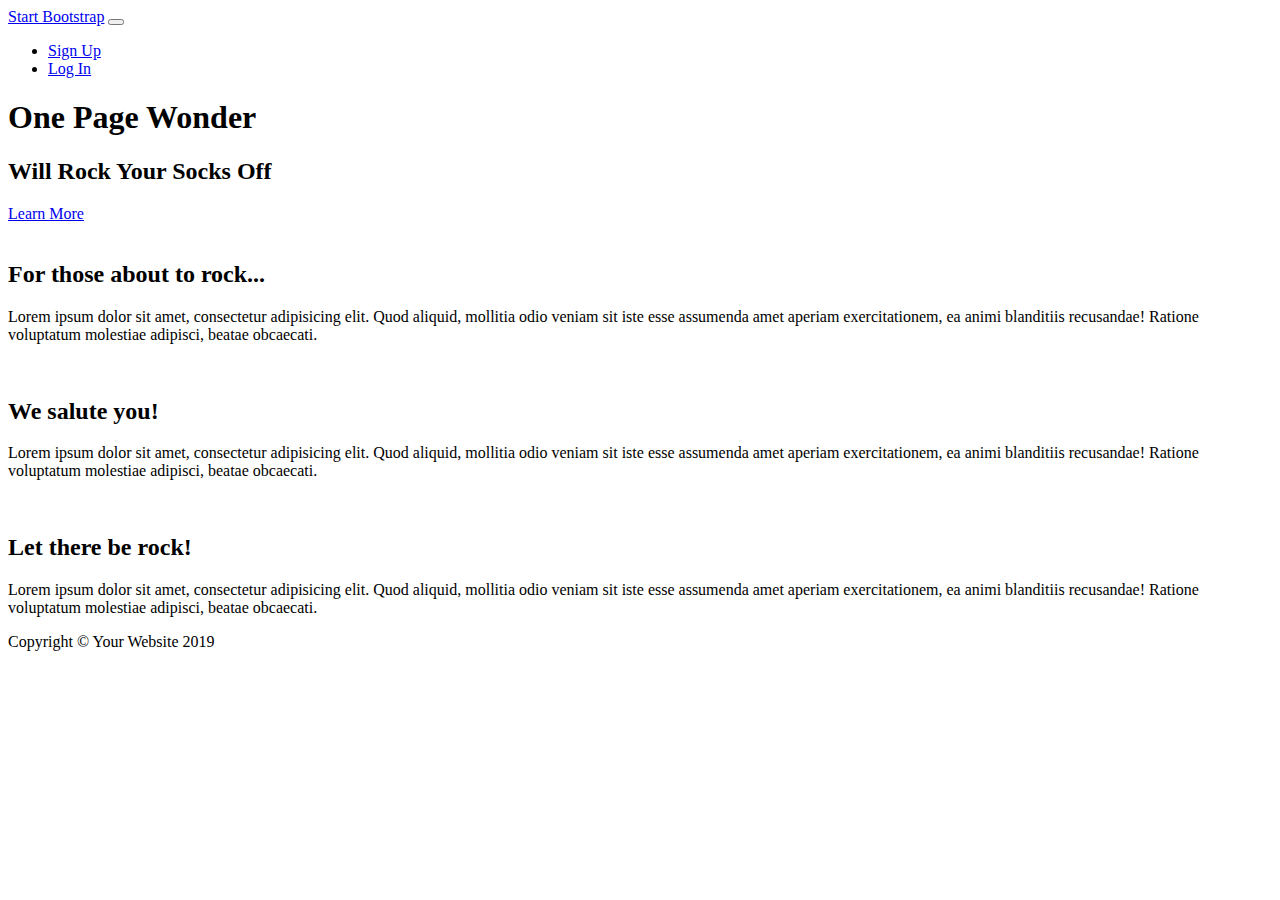
==== index.html @ 519e6f2e "test" ====
<!DOCTYPE html>
<html lang="en">

<head>

  <meta charset="utf-8">
  <meta name="viewport" content="width=device-width, initial-scale=1, shrink-to-fit=no">
  <meta name="description" content="">
  <meta name="author" content="">

  <title>One Page Wonder - Start Bootstrap Template test</title>

  <!-- Bootstrap core CSS -->
  <link href="vendor/bootstrap/css/bootstrap.min.css" rel="stylesheet">

  <!-- Custom fonts for this template -->
  <link href="https://fonts.googleapis.com/css?family=Catamaran:100,200,300,400,500,600,700,800,900" rel="stylesheet">
  <link href="https://fonts.googleapis.com/css?family=Lato:100,100i,300,300i,400,400i,700,700i,900,900i" rel="stylesheet">

  <!-- Custom styles for this template -->
  <link href="css/one-page-wonder.min.css" rel="stylesheet">

</head>

<body>

  <!-- Navigation -->
  <nav class="navbar navbar-expand-lg navbar-dark navbar-custom fixed-top">
    <div class="container">
      <a class="navbar-brand" href="#">Start Bootstrap</a>
      <button class="navbar-toggler" type="button" data-toggle="collapse" data-target="#navbarResponsive" aria-controls="navbarResponsive" aria-expanded="false" aria-label="Toggle navigation">
        <span class="navbar-toggler-icon"></span>
      </button>
      <div class="collapse navbar-collapse" id="navbarResponsive">
        <ul class="navbar-nav ml-auto">
          <li class="nav-item">
            <a class="nav-link" href="#">Sign Up</a>
          </li>
          <li class="nav-item">
            <a class="nav-link" href="#">Log In</a>
          </li>
        </ul>
      </div>
    </div>
  </nav>

  <header class="masthead text-center text-white">
    <div class="masthead-content">
      <div class="container">
        <h1 class="masthead-heading mb-0">One Page Wonder</h1>
        <h2 class="masthead-subheading mb-0">Will Rock Your Socks Off</h2>
        <a href="#" class="btn btn-primary btn-xl rounded-pill mt-5">Learn More</a>
      </div>
    </div>
    <div class="bg-circle-1 bg-circle"></div>
    <div class="bg-circle-2 bg-circle"></div>
    <div class="bg-circle-3 bg-circle"></div>
    <div class="bg-circle-4 bg-circle"></div>
  </header>

  <section>
    <div class="container">
      <div class="row align-items-center">
        <div class="col-lg-6 order-lg-2">
          <div class="p-5">
            <img class="img-fluid rounded-circle" src="img/01.jpg" alt="">
          </div>
        </div>
        <div class="col-lg-6 order-lg-1">
          <div class="p-5">
            <h2 class="display-4">For those about to rock...</h2>
            <p>Lorem ipsum dolor sit amet, consectetur adipisicing elit. Quod aliquid, mollitia odio veniam sit iste esse assumenda amet aperiam exercitationem, ea animi blanditiis recusandae! Ratione voluptatum molestiae adipisci, beatae obcaecati.</p>
          </div>
        </div>
      </div>
    </div>
  </section>

  <section>
    <div class="container">
      <div class="row align-items-center">
        <div class="col-lg-6">
          <div class="p-5">
            <img class="img-fluid rounded-circle" src="img/02.jpg" alt="">
          </div>
        </div>
        <div class="col-lg-6">
          <div class="p-5">
            <h2 class="display-4">We salute you!</h2>
            <p>Lorem ipsum dolor sit amet, consectetur adipisicing elit. Quod aliquid, mollitia odio veniam sit iste esse assumenda amet aperiam exercitationem, ea animi blanditiis recusandae! Ratione voluptatum molestiae adipisci, beatae obcaecati.</p>
          </div>
        </div>
      </div>
    </div>
  </section>

  <section>
    <div class="container">
      <div class="row align-items-center">
        <div class="col-lg-6 order-lg-2">
          <div class="p-5">
            <img class="img-fluid rounded-circle" src="img/03.jpg" alt="">
          </div>
        </div>
        <div class="col-lg-6 order-lg-1">
          <div class="p-5">
            <h2 class="display-4">Let there be rock!</h2>
            <p>Lorem ipsum dolor sit amet, consectetur adipisicing elit. Quod aliquid, mollitia odio veniam sit iste esse assumenda amet aperiam exercitationem, ea animi blanditiis recusandae! Ratione voluptatum molestiae adipisci, beatae obcaecati.</p>
          </div>
        </div>
      </div>
    </div>
  </section>

  <!-- Footer -->
  <footer class="py-5 bg-black">
    <div class="container">
      <p class="m-0 text-center text-white small">Copyright &copy; Your Website 2019</p>
    </div>
    <!-- /.container -->
  </footer>

  <!-- Bootstrap core JavaScript -->
  <script src="vendor/jquery/jquery.min.js"></script>
  <script src="vendor/bootstrap/js/bootstrap.bundle.min.js"></script>

</body>

</html>
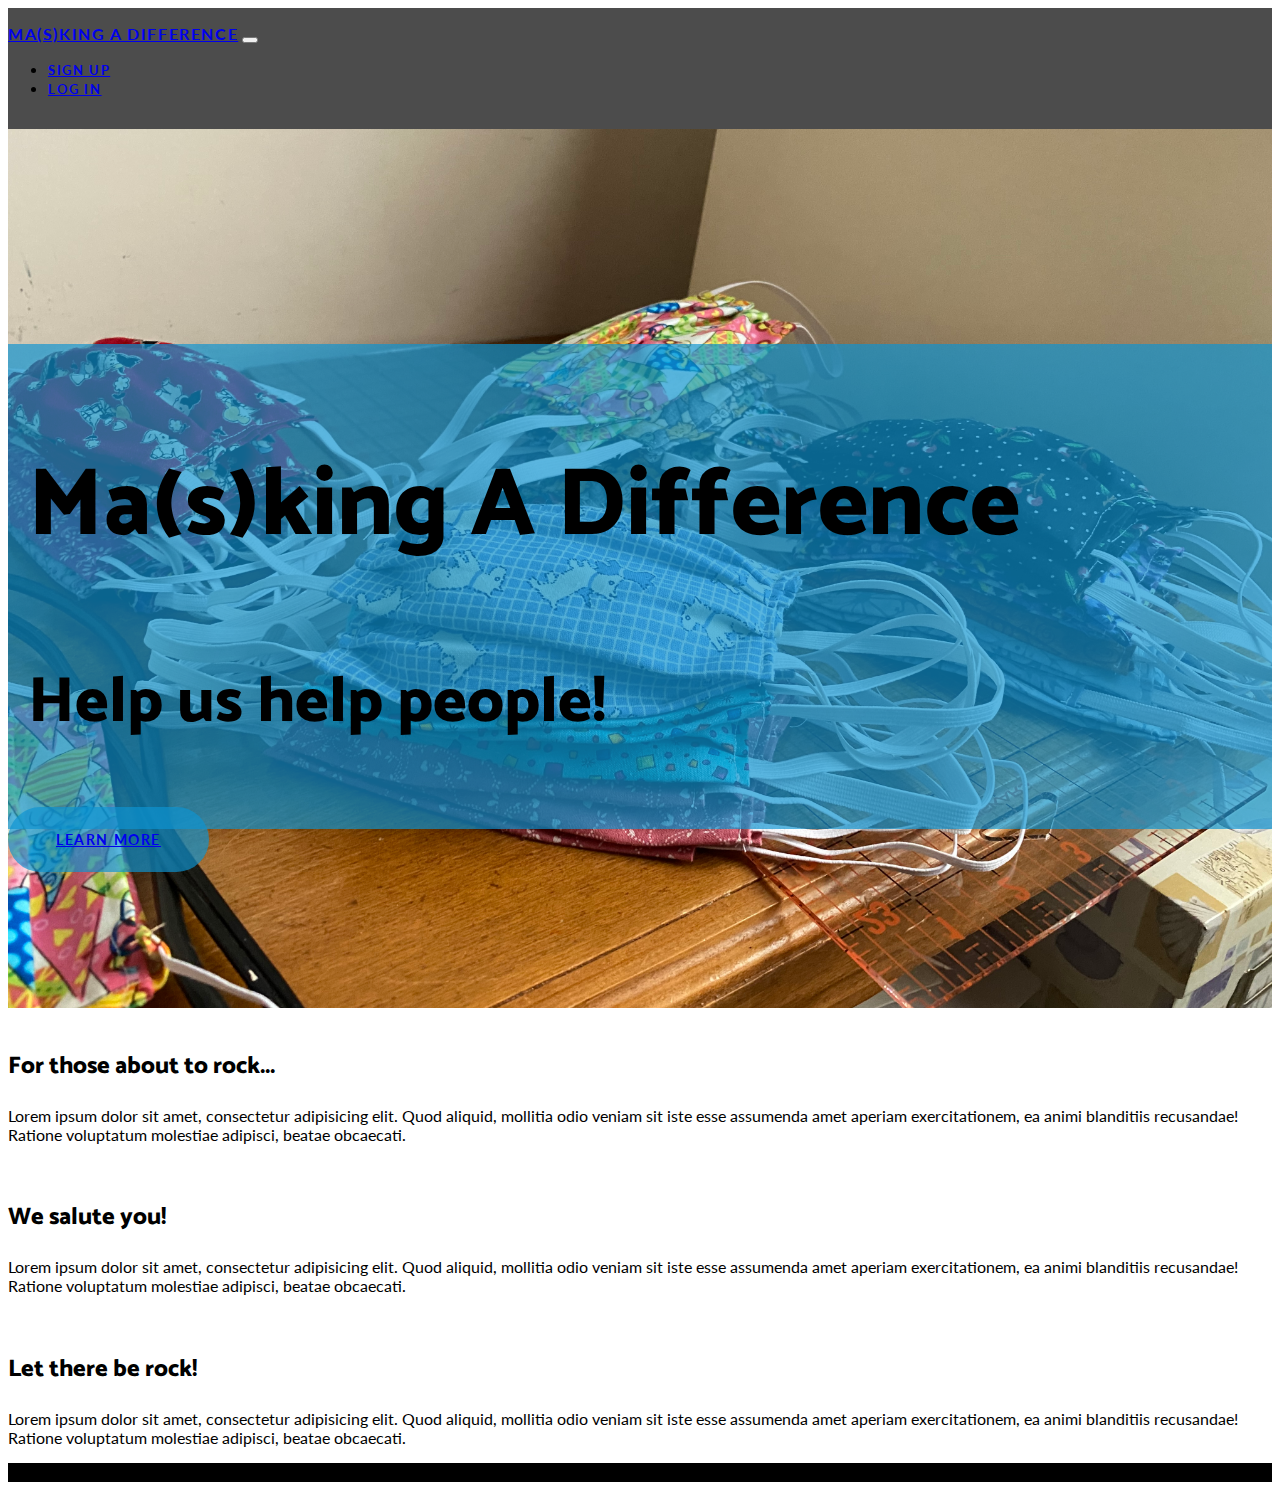
==== commit 4a7ca81b: "edit index" ====
--- a/index.html
+++ b/index.html
@@ -8,7 +8,7 @@
   <meta name="description" content="">
   <meta name="author" content="">
 
-  <title>One Page Wonder - Start Bootstrap Template test</title>
+  <title>Ma(s)king A Difference Home Page</title>
 
   <!-- Bootstrap core CSS -->
   <link href="vendor/bootstrap/css/bootstrap.min.css" rel="stylesheet">
@@ -18,7 +18,7 @@
   <link href="https://fonts.googleapis.com/css?family=Lato:100,100i,300,300i,400,400i,700,700i,900,900i" rel="stylesheet">
 
   <!-- Custom styles for this template -->
-  <link href="css/one-page-wonder.min.css" rel="stylesheet">
+  <link href="css/one-page-wonder.css" rel="stylesheet">
 
 </head>
 
@@ -27,7 +27,7 @@
   <!-- Navigation -->
   <nav class="navbar navbar-expand-lg navbar-dark navbar-custom fixed-top">
     <div class="container">
-      <a class="navbar-brand" href="#">Start Bootstrap</a>
+      <a class="navbar-brand" href="#">Ma(s)king A Difference</a>
       <button class="navbar-toggler" type="button" data-toggle="collapse" data-target="#navbarResponsive" aria-controls="navbarResponsive" aria-expanded="false" aria-label="Toggle navigation">
         <span class="navbar-toggler-icon"></span>
       </button>
@@ -47,15 +47,14 @@
   <header class="masthead text-center text-white">
     <div class="masthead-content">
       <div class="container">
-        <h1 class="masthead-heading mb-0">One Page Wonder</h1>
-        <h2 class="masthead-subheading mb-0">Will Rock Your Socks Off</h2>
+        <div class="info-box">
+          <h1 class="masthead-heading mb-0">Ma(s)king A Difference</h1>
+          <h2 class="masthead-subheading mb-0">Help us help people!</h2>
+        </div>
         <a href="#" class="btn btn-primary btn-xl rounded-pill mt-5">Learn More</a>
       </div>
     </div>
-    <div class="bg-circle-1 bg-circle"></div>
-    <div class="bg-circle-2 bg-circle"></div>
-    <div class="bg-circle-3 bg-circle"></div>
-    <div class="bg-circle-4 bg-circle"></div>
+  
   </header>
 
   <section>
--- a/css/one-page-wonder.css
+++ b/css/one-page-wonder.css
@@ -0,0 +1,168 @@
+/*!
+ * Start Bootstrap - One Page Wonder v5.0.7 (https://startbootstrap.com/template-overviews/one-page-wonder)
+ * Copyright 2013-2019 Start Bootstrap
+ * Licensed under MIT (https://github.com/BlackrockDigital/startbootstrap-one-page-wonder/blob/master/LICENSE)
+ */
+
+body {
+  font-family: 'Lato';
+}
+
+h1,
+h2,
+h3,
+h4,
+h5,
+h6 {
+  font-family: 'Catamaran';
+  font-weight: 800 !important;
+}
+
+.btn-xl {
+  text-transform: uppercase;
+  padding: 1.5rem 3rem;
+  font-size: 0.9rem;
+  font-weight: 700;
+  letter-spacing: 0.1rem;
+}
+
+.bg-black {
+  background-color: #000 !important;
+}
+
+.rounded-pill {
+  border-radius: 5rem;
+}
+
+.navbar-custom {
+  padding-top: 1rem;
+  padding-bottom: 1rem;
+  background-color: rgba(0, 0, 0, 0.7);
+}
+
+.navbar-custom .navbar-brand {
+  text-transform: uppercase;
+  font-size: 1rem;
+  letter-spacing: 0.1rem;
+  font-weight: 700;
+}
+
+.navbar-custom .navbar-nav .nav-item .nav-link {
+  text-transform: uppercase;
+  font-size: 0.8rem;
+  font-weight: 700;
+  letter-spacing: 0.1rem;
+}
+
+header.masthead {
+  position: relative;
+  overflow: hidden;
+  padding-top: calc(7rem + 72px);
+  padding-bottom: 7rem;
+  background-image: url(../img/masks_stacked.jpeg);
+  background-repeat: no-repeat;
+  background-position: center center;
+  background-attachment: scroll;
+  background-size: cover;
+  
+}
+
+header.masthead .masthead-content {
+  z-index: 1;
+  position: relative;
+}
+
+header.masthead .masthead-content .masthead-heading {
+  font-size: 4rem;
+}
+
+header.masthead .masthead-content .masthead-subheading {
+  font-size: 2rem;
+}
+
+header.masthead .bg-circle {
+  z-index: 0;
+  position: absolute;
+  border-radius: 100%;
+  background: linear-gradient(0deg, #000000 0%, #ff6a00 100%);
+}
+
+header.masthead .bg-circle-1 {
+  height: 90rem;
+  width: 90rem;
+  bottom: -55rem;
+  left: -55rem;
+}
+
+header.masthead .bg-circle-2 {
+  height: 50rem;
+  width: 50rem;
+  top: -25rem;
+  right: -25rem;
+}
+
+header.masthead .bg-circle-3 {
+  height: 20rem;
+  width: 20rem;
+  bottom: -10rem;
+  right: 5%;
+}
+
+header.masthead .bg-circle-4 {
+  height: 30rem;
+  width: 30rem;
+  top: -5rem;
+  right: 35%;
+}
+
+@media (min-width: 992px) {
+  header.masthead {
+    padding-top: calc(10rem + 55px);
+    padding-bottom: 10rem;
+  }
+  header.masthead .masthead-content .masthead-heading {
+    font-size: 6rem;
+  }
+  header.masthead .masthead-content .masthead-subheading {
+    font-size: 4rem;
+  }
+}
+
+.bg-primary {
+  background-color: #ee0979 !important;
+}
+
+.btn-primary {
+  background-color: #0e93d1ad;
+  border-color: #002897;
+}
+
+.btn-primary:active, .btn-primary:focus, .btn-primary:hover {
+  background-color: #002897 !important;
+  border-color: #002897 !important;
+}
+
+.btn-primary:focus {
+  box-shadow: 0 0 0 0.2rem rgba(238, 9, 121, 0.5);
+}
+
+.btn-secondary {
+  background-color: #ff6a00;
+  border-color: #ff6a00;
+}
+
+.btn-secondary:active, .btn-secondary:focus, .btn-secondary:hover {
+  background-color: #cc5500 !important;
+  border-color: #cc5500 !important;
+}
+
+.btn-secondary:focus {
+  box-shadow: 0 0 0 0.2rem rgba(255, 106, 0, 0.5);
+}
+
+.info-box {
+  background-color: #0e93d1ad;
+
+  padding: 20px 20px 20px 20px;
+
+}
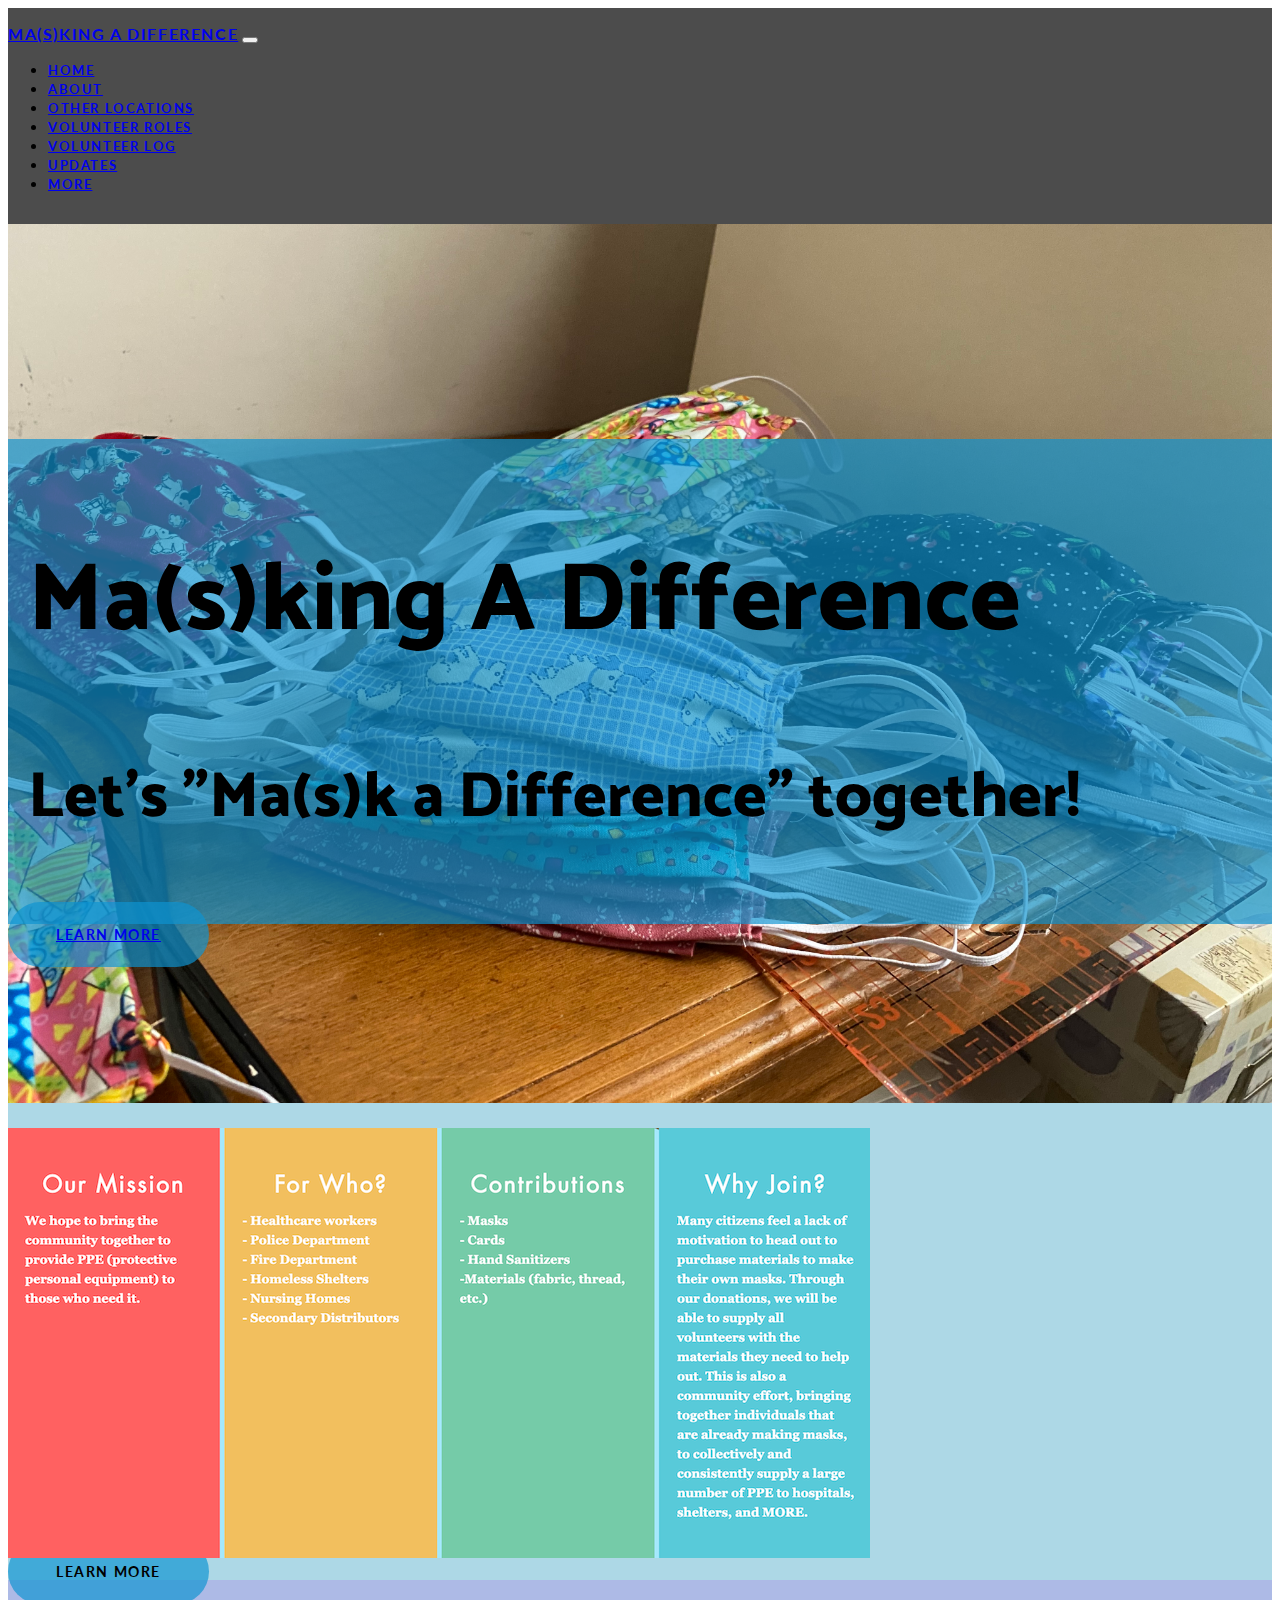
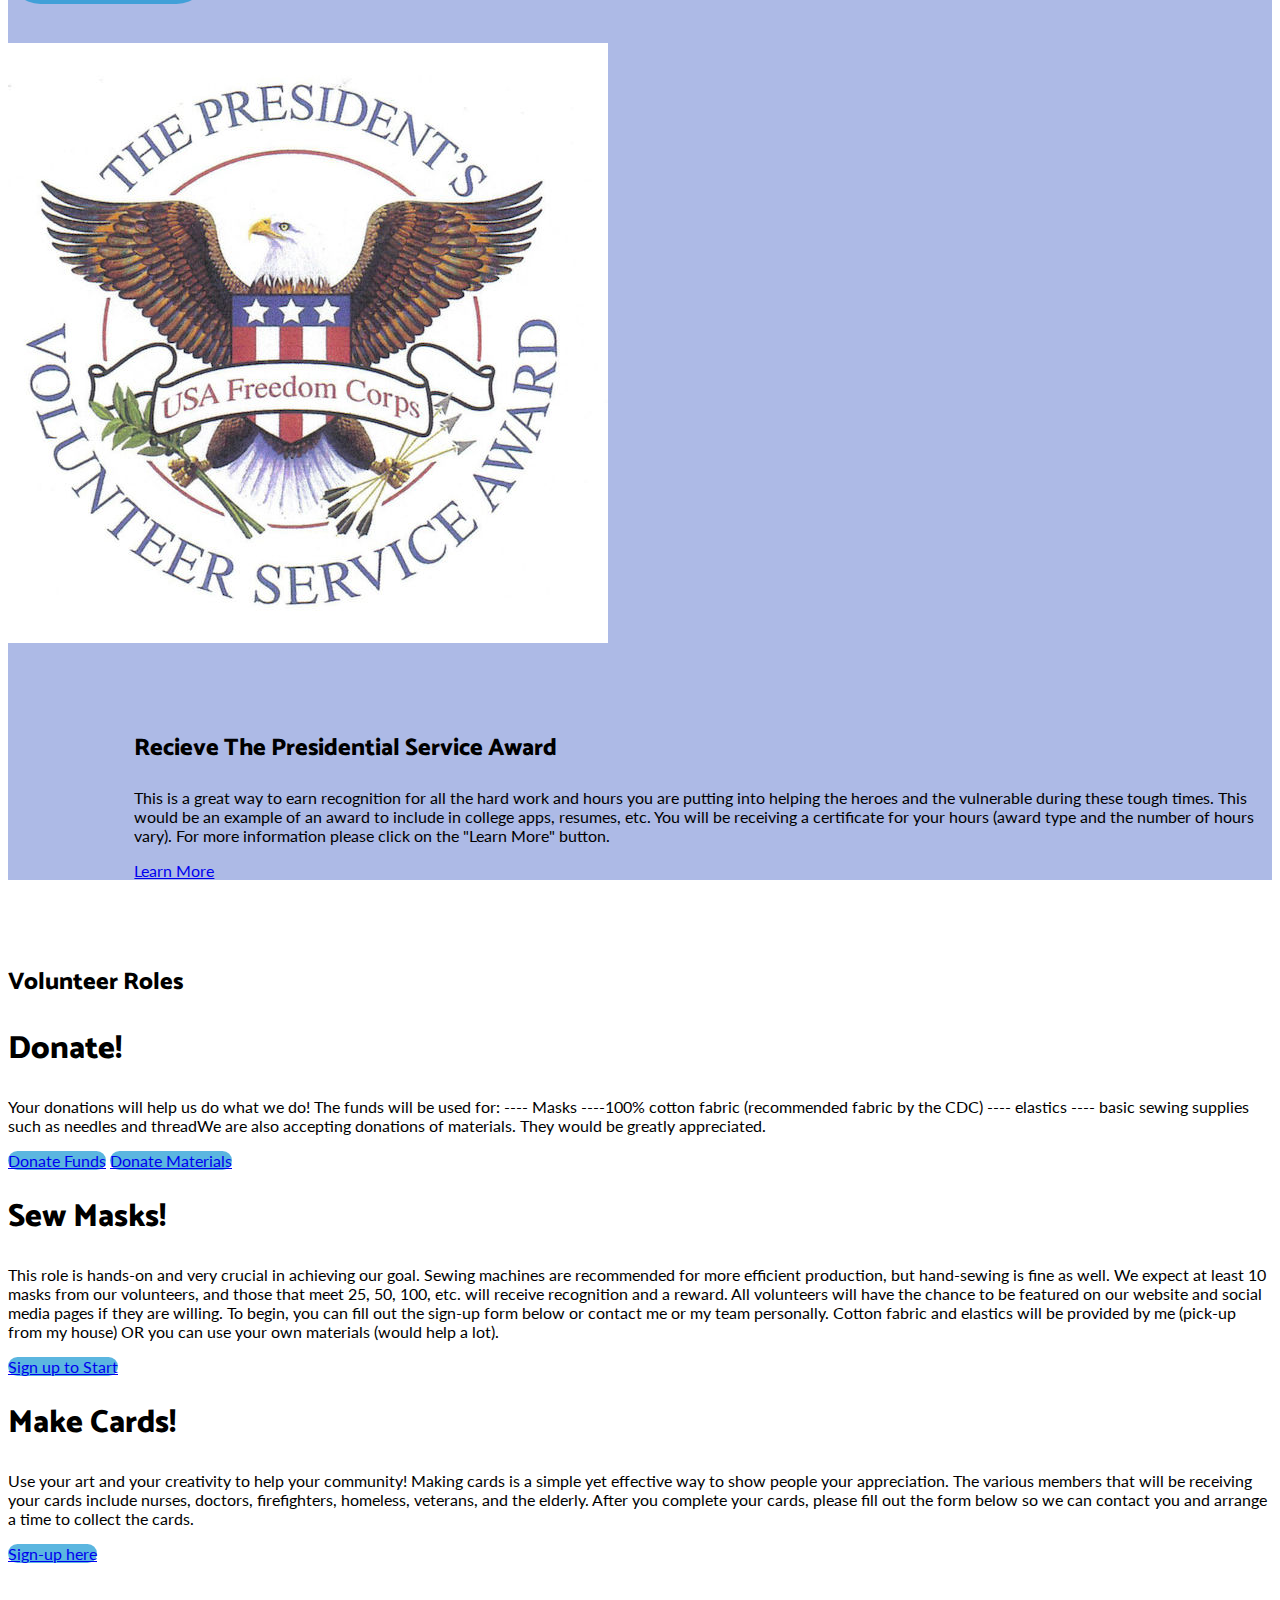
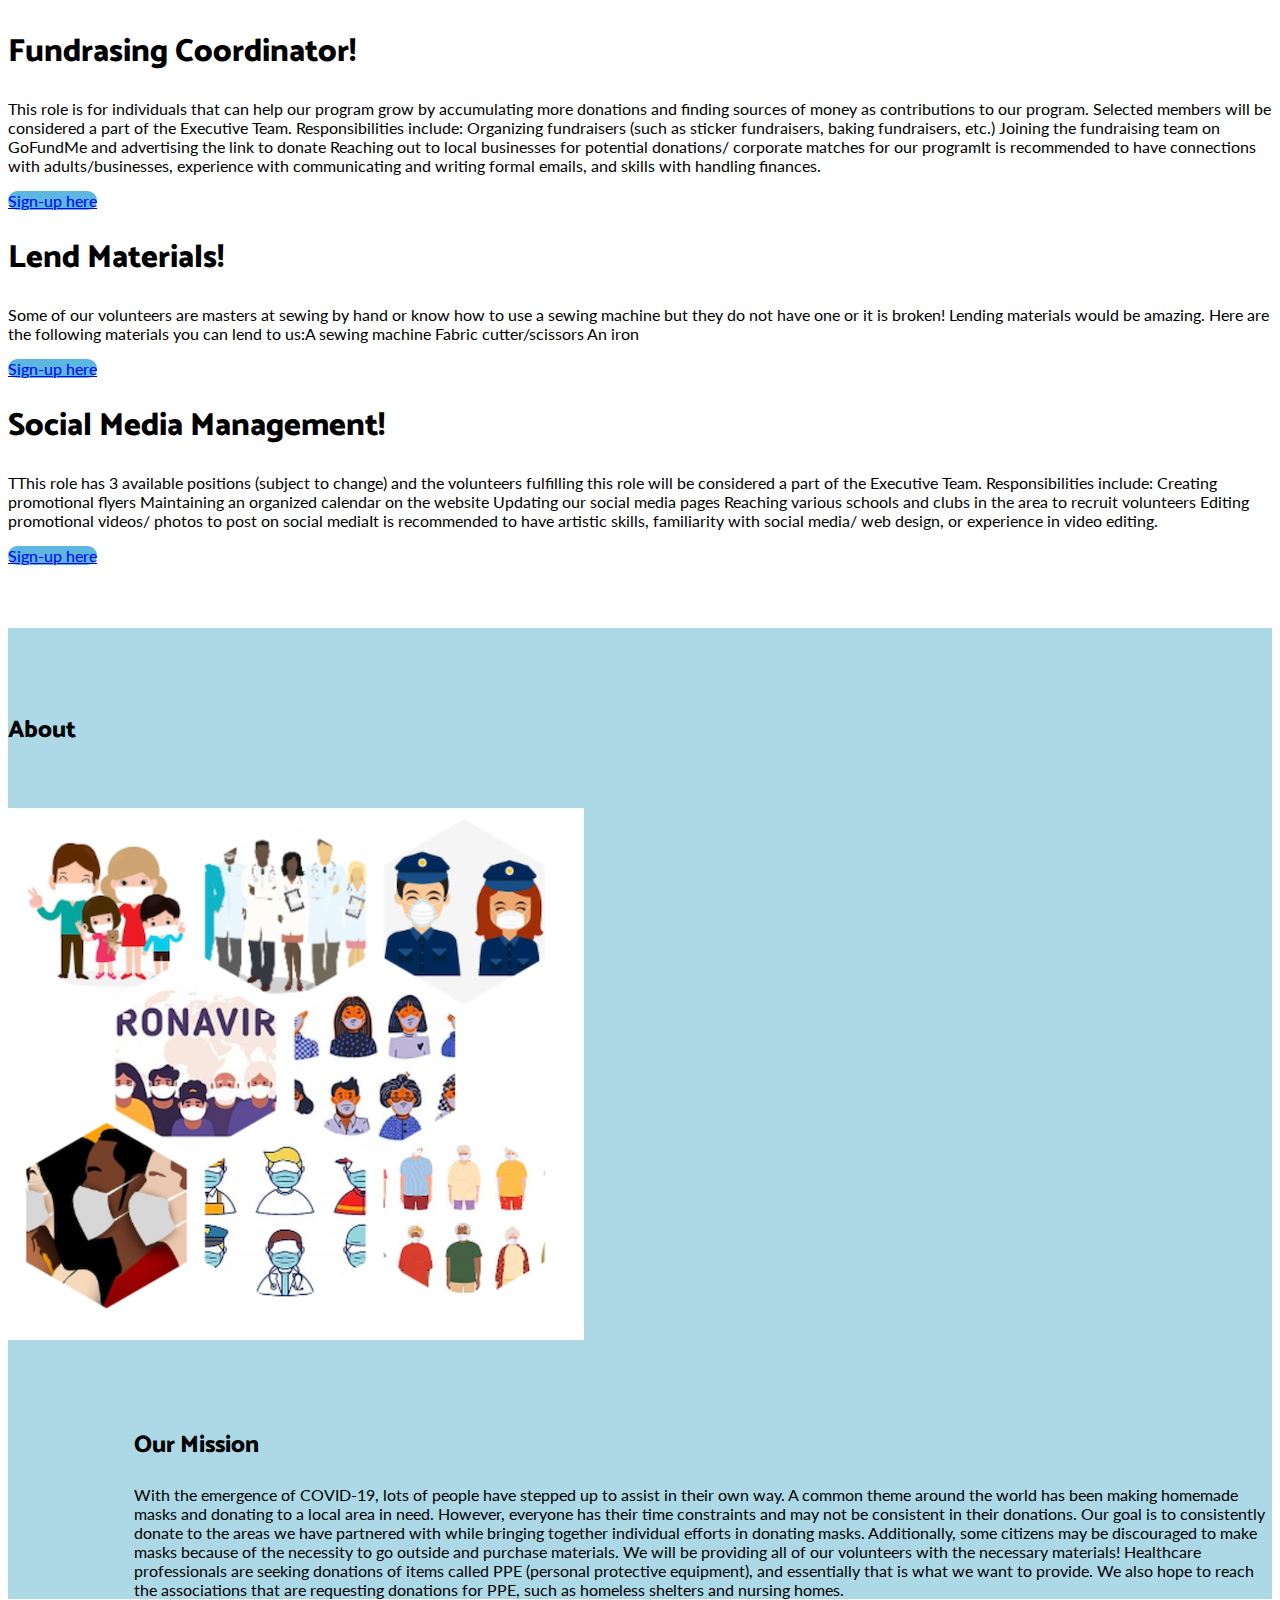
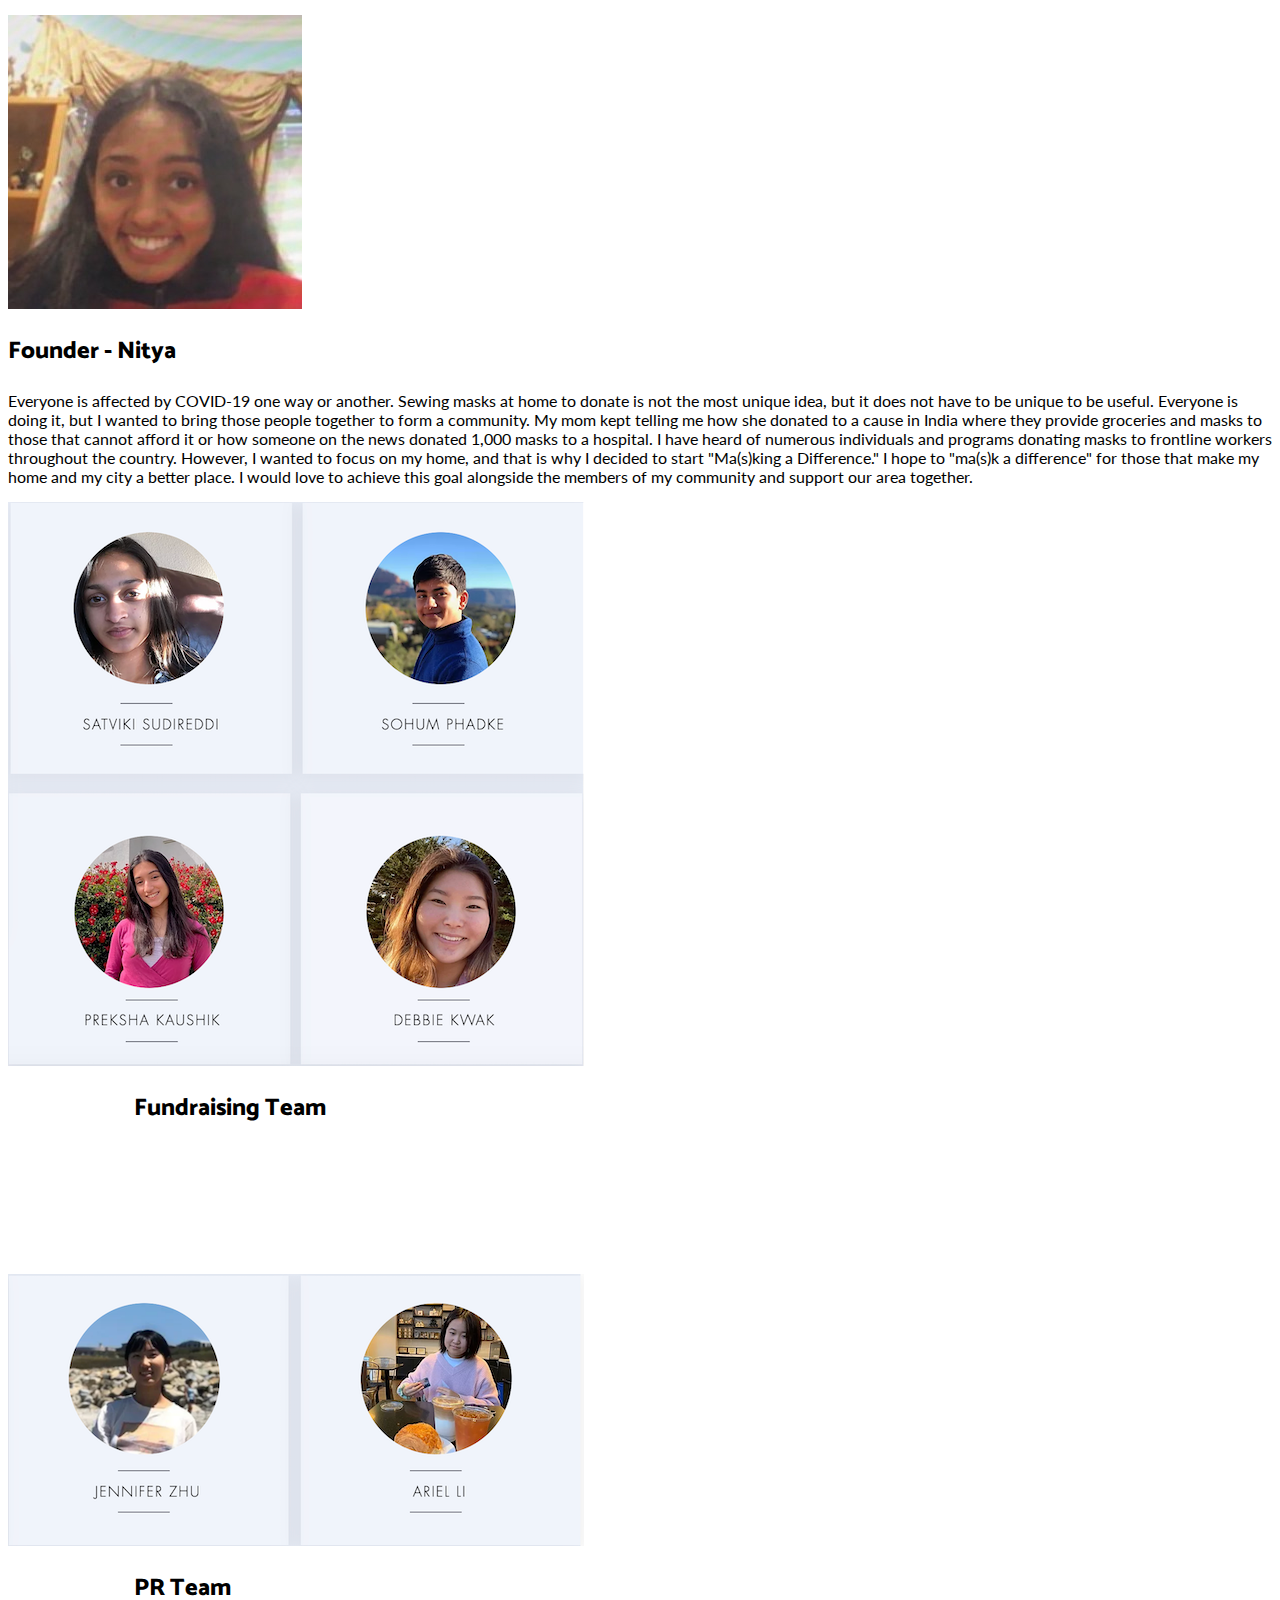
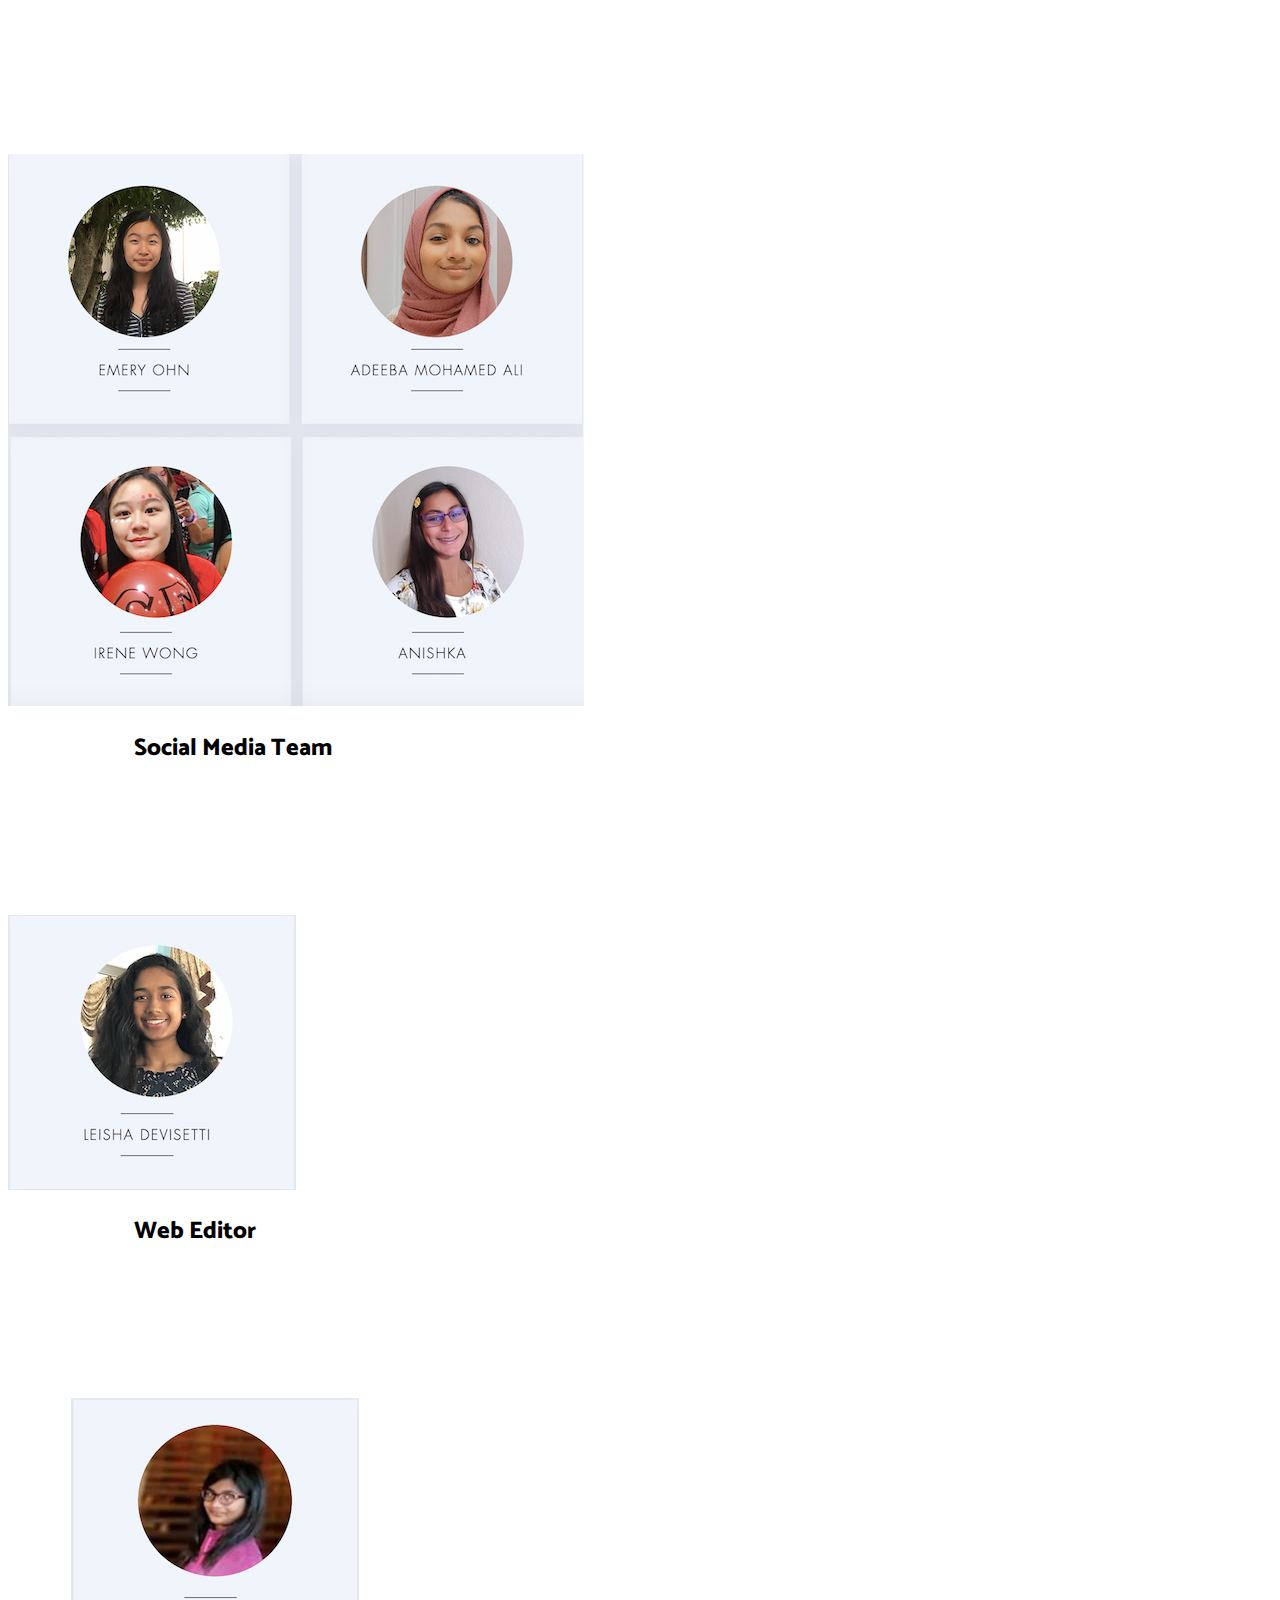
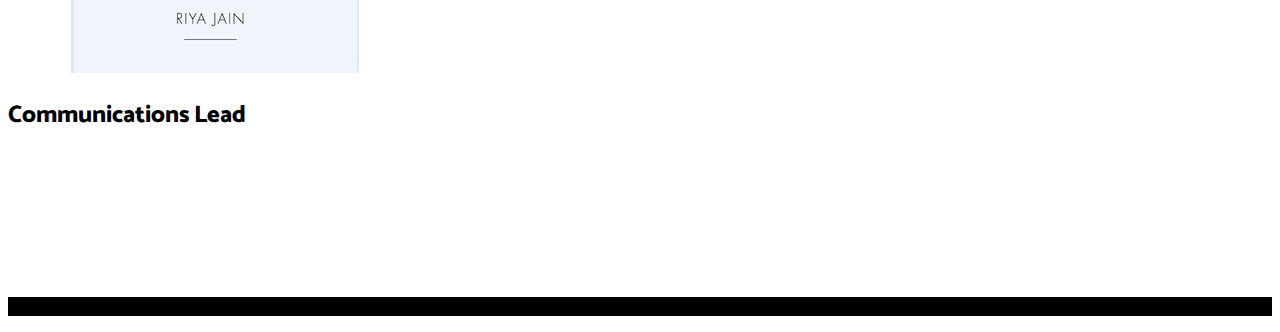
==== commit 63a8b81e: "add main page" ====
--- a/index.html
+++ b/index.html
@@ -34,10 +34,25 @@
       <div class="collapse navbar-collapse" id="navbarResponsive">
         <ul class="navbar-nav ml-auto">
           <li class="nav-item">
-            <a class="nav-link" href="#">Sign Up</a>
-          </li>
-          <li class="nav-item">
-            <a class="nav-link" href="#">Log In</a>
+            <a class="nav-link" href="#">Home</a>
+          </li>
+          <li class="nav-item">
+            <a class="nav-link" href="#about">About</a>
+          </li>
+          <li class="nav-item">
+            <a class="nav-link" href="https://maskingadifference.wixsite.com/home/locations">Other Locations</a>
+          </li>
+          <li class="nav-item">
+            <a class="nav-link" href="#volunteerroles">Volunteer Roles</a>
+          </li>
+          <li class="nav-item">
+            <a class="nav-link" href="https://maskingadifference.wixsite.com/home/volunteer-log">Volunteer Log</a>
+          </li>
+          <li class="nav-item">
+            <a class="nav-link" href="https://www.instagram.com/maskingadifference/">Updates</a>
+          </li>
+          <li class="nav-item">
+            <a class="nav-link" href="#team-info">More</a>
           </li>
         </ul>
       </div>
@@ -47,47 +62,206 @@
   <header class="masthead text-center text-white">
     <div class="masthead-content">
       <div class="container">
-        <div class="info-box">
+        <div class="info-box mission-panel">
           <h1 class="masthead-heading mb-0">Ma(s)king A Difference</h1>
-          <h2 class="masthead-subheading mb-0">Help us help people!</h2>
-        </div>
-        <a href="#" class="btn btn-primary btn-xl rounded-pill mt-5">Learn More</a>
+          <h2 class="masthead-subheading mb-0">Let's "Ma(s)k a Difference" together!</h2>
+        </div>
+        <a href="#infopanel" class="btn btn-primary btn-xl rounded-pill mt-5">Learn More</a>
       </div>
     </div>
   
   </header>
 
-  <section>
+  <section id="infopanel" class="masthead text-center text-white" style="background-color: lightblue;">
+    <div class="masthead-content">
+      <div class="container" style="background-color: lightblue;">
+        <div class="mission-panel" style="padding-top: 25px;">
+          <img src="img/missionpanel.png" alt="">
+        </div>
+          
+        <a class="btn btn-primary btn-xl rounded-pill mt-5" style="margin-bottom: 40px;" onClick="document.getElementById('team-info').scrollIntoView();">Learn More</a>
+        
+      </div>
+    </div>
+    
+  </section>
+
+  <section id="presidentialaward" class="masthead text-white" style="background-color: rgb(173, 186, 230);">
+    <div class="container">
+      <div class="row align-items-center">
+        <div style="padding-top: 5%; padding-bottom: 5%;" class="col-lg-6 mission-panel">
+            <img src="img/president-award-logo.jpg" alt="">
+        </div>
+        <div style="padding-left: 10%; " class="col-lg-6 ">
+            <h2 class="display-4">Recieve The Presidential Service Award</h2>
+            <p>This is a great way to earn recognition for all the hard work and hours you are putting into helping the heroes and the vulnerable during these tough times. This would be an example of an award to include in college apps, resumes, etc. You will be receiving a certificate for your hours (award type and the number of hours vary). For more information please click on the "Learn More" button.</p>
+            <a class="btn btn-secondary  rounded-pill mt-5" style="margin-bottom: 40px;" href="https://presidentialserviceawards.org/eligibility">Learn More</a>
+        </div>
+      </div>
+    </div>
+    </div>
+    
+  </section>
+
+  <section id="volunteerroles" class="masthead text-center text-black" style="background-color: rgb(255, 255, 255);">
+    <div class="masthead-content">
+      <div class="container" style="background-color: rgb(255, 255, 255);">
+        <div style="padding-top: 5%;">
+          <h2 class="display-4">Volunteer Roles</h2>
+        </div>
+        <div class="row">
+          <div class="col-sm">
+            <h1>Donate!</h1>
+            <p>Your donations will help us do what we do! The funds will be used for:
+
+              ---- Masks
+                 ----100% cotton fabric (recommended fabric by the CDC)
+              ---- elastics
+              ---- basic sewing supplies such as needles and thread
+              
+              ​
+              
+              We are also accepting donations of materials. They would be greatly appreciated. </p>
+              <a class="btn btn-primary  rounded-pill mt-5" href="https://www.gofundme.com/f/masking-a-difference?utm_source=customer&utm_medium=copy_link&utm_campaign=p_cf+share-flow-1">Donate Funds</a>
+              <a class="btn btn-primary rounded-pill mt-5" href="https://docs.google.com/forms/d/e/1FAIpQLScvfFyOkifbPec1il901Yv9BlBfsRqfeyD6DmAuFjY9nMDVKQ/viewform">Donate Materials</a>
+          </div>
+          <div class="col-sm">
+            <h1>Sew Masks!</h1>
+            <p>This role is hands-on and very crucial in achieving our goal. Sewing machines are recommended for more efficient production, but hand-sewing is fine as well. We expect at least 10 masks from our volunteers, and those that meet 25, 50, 100, etc. will receive recognition and a reward. All volunteers will have the chance to be featured on our website and social media pages if they are willing. To begin, you can fill out the sign-up form below or contact me or my team personally. Cotton fabric and elastics will be provided by me (pick-up from my house) OR you can use your own materials (would help a lot). </p>
+            <a class="btn btn-primary rounded-pill mt-5" href="https://docs.google.com/forms/d/e/1FAIpQLScvfFyOkifbPec1il901Yv9BlBfsRqfeyD6DmAuFjY9nMDVKQ/viewform">Sign up to Start</a>
+          </div>
+          <div class="col-sm">
+            <h1>Make Cards!</h1>
+            <p>Use your art and your creativity to help your community! Making cards is a simple yet effective way to show people your appreciation. The various members that will be receiving your cards include nurses, doctors, firefighters, homeless, veterans, and the elderly. After you complete your cards, please fill out the form below so we can contact you and arrange a time to collect the cards.</p>
+            <a class="btn btn-primary  rounded-pill mt-5" href="https://docs.google.com/forms/d/1S4kVCLw3isDK-kVp-PvadoKUq9e0bGqW-lE89qhshbM/viewform?edit_requested=true">Sign-up here</a>
+          </div>
+        </div>
+
+        <div style="margin-top: 5%; margin-bottom: 5%;" class="row">
+          <div class="col-sm">
+            <h1>Fundrasing Coordinator!</h1>
+            <p>This role is for individuals that can help our program grow by accumulating more donations and finding sources of money as contributions to our program. Selected members will be considered a part of the Executive Team.
+
+ 
+
+              Responsibilities include:
+              
+              Organizing fundraisers (such as sticker fundraisers, baking fundraisers, etc.)
+              
+              Joining the fundraising team on GoFundMe and advertising the link to donate 
+              
+              Reaching out to local businesses for potential donations/ corporate matches for our program
+              
+              ​
+              
+              It is recommended to have connections with adults/businesses, experience with communicating and writing formal emails, and skills with handling finances.</p>
+              <a class="btn btn-primary  rounded-pill mt-5" href="https://docs.google.com/forms/d/1ZDylsTXEwGfMdhKOB6ythFBwifvdUtrtFKEJfS2oveU/viewform?edit_requested=true">Sign-up here</a>
+          </div>
+        
+          <div class="col-sm">
+            <h1>Lend Materials!</h1>
+            <p>Some of our volunteers are masters at sewing by hand or know how to use a sewing machine but they do not have one or it is broken! Lending materials would be amazing. Here are the following materials you can lend to us:
+
+              ​
+              
+              A sewing machine
+              
+              Fabric cutter/scissors
+              
+              An iron</p>
+              <a class="btn btn-primary  rounded-pill mt-5" href="https://docs.google.com/forms/d/1HoHHyWG9l6vYvG6mdEkx-7ezHtNEi2HCv4JBK-EUQPI/viewform?edit_requested=true">Sign-up here</a>
+          </div>
+          <div class="col-sm">
+            <h1>Social Media Management!</h1>
+            <p>TThis role has 3 available positions (subject to change) and the volunteers fulfilling this role will be considered a part of the Executive Team.
+
+ 
+
+              Responsibilities include:
+              
+              Creating promotional flyers
+              
+              Maintaining an organized calendar on the website
+              
+              Updating our social media pages
+              
+              Reaching various schools and clubs in the area to recruit volunteers
+              
+              Editing promotional videos/ photos to post on social media
+              
+              ​
+              
+              It is recommended to have artistic skills, familiarity with social media/ web design, or experience in video editing.</p>
+              <a class="btn btn-primary  rounded-pill mt-5" href="https://docs.google.com/forms/d/129iuG5qe9DmnmMLscUAqoKaZA2PNldVOulnRKNfmgkY/closedform">Sign-up here</a>
+          </div>
+        </div>
+        
+      </div>
+    </div>
+    
+  </section>
+
+  <section id="about" class="masthead text-center text-black" style="background-color: lightblue;">
+    <div class="masthead-content">
+      <div class="container" style="background-color: lightblue;">
+   
+          <div style="padding-top: 5%;">
+            <h2 class="display-3">About</h2>
+          
+          </div>
+          
+      
+        <div class="container">
+          <div class="row align-items-center">
+            <div class="mission-panel col-lg-6 " style="padding-bottom: 5%; padding-top: 3%;">
+                <img src="img/aboutimg.png" alt="">
+            </div>
+            <div style="padding-left: 10%;" class="col-lg-6 text-left">
+                <h2 class="masthead-subheading mb-0">Our Mission</h2>
+                <p>With the emergence of COVID-19, lots of people have stepped up to assist in their own way. A common theme around the world has been making homemade masks and donating to a local area in need. However, everyone has their time constraints and may not be consistent in their donations. Our goal is to consistently donate to the areas we have partnered with while bringing together individual efforts in donating masks. Additionally, some citizens may be discouraged to make masks because of the necessity to go outside and purchase materials. We will be providing all of our volunteers with the necessary materials! Healthcare professionals are seeking donations of items called PPE (personal protective equipment), and essentially that is what we want to provide. We also hope to reach the associations that are requesting donations for PPE, such as homeless shelters and nursing homes. </p>
+            </div>
+          </div>
+        </div>
+     
+      </div>
+          
+      
+        
+      </div>
+    </div>
+    
+  </section>
+
+  <section id="team-info">
     <div class="container">
       <div class="row align-items-center">
         <div class="col-lg-6 order-lg-2">
           <div class="p-5">
-            <img class="img-fluid rounded-circle" src="img/01.jpg" alt="">
+            <img class="img-fluid rounded-circle" src="img/nityafounder.jpg" alt="">
           </div>
         </div>
         <div class="col-lg-6 order-lg-1">
           <div class="p-5">
-            <h2 class="display-4">For those about to rock...</h2>
-            <p>Lorem ipsum dolor sit amet, consectetur adipisicing elit. Quod aliquid, mollitia odio veniam sit iste esse assumenda amet aperiam exercitationem, ea animi blanditiis recusandae! Ratione voluptatum molestiae adipisci, beatae obcaecati.</p>
-          </div>
-        </div>
-      </div>
-    </div>
-  </section>
+            <h2 class="display-4">Founder - Nitya</h2>
+            <p>Everyone is affected by COVID-19 one way or another. Sewing masks at home to donate is not the most unique idea, but it does not have to be unique to be useful. Everyone is doing it, but I wanted to bring those people together to form a community. My mom kept telling me how she donated to a cause in India where they provide groceries and masks to those that cannot afford it or how someone on the news donated 1,000 masks to a hospital. I have heard of numerous individuals and programs donating masks to frontline workers throughout the country. However, I wanted to focus on my home, and that is why I decided to start "Ma(s)king a Difference." I hope to "ma(s)k a difference" for those that make my home and my city a better place. I would love to achieve this goal alongside the members of my community and support our area together.</p>
+          </div>
+        </div>
+      </div>
+    </div>
+  </section>
+
+ 
+
+
 
   <section>
     <div class="container">
       <div class="row align-items-center">
-        <div class="col-lg-6">
-          <div class="p-5">
-            <img class="img-fluid rounded-circle" src="img/02.jpg" alt="">
-          </div>
-        </div>
-        <div class="col-lg-6">
-          <div class="p-5">
-            <h2 class="display-4">We salute you!</h2>
-            <p>Lorem ipsum dolor sit amet, consectetur adipisicing elit. Quod aliquid, mollitia odio veniam sit iste esse assumenda amet aperiam exercitationem, ea animi blanditiis recusandae! Ratione voluptatum molestiae adipisci, beatae obcaecati.</p>
-          </div>
+        <div class="col-lg-6 ">
+            <img src="img/fundraisinggroup.png" alt="">
+        </div>
+        <div style="padding-left: 10%;" class="col-lg-6 ">
+            <h2 class="display-4">Fundraising Team</h2>
         </div>
       </div>
     </div>
@@ -95,26 +269,62 @@
 
   <section>
     <div class="container">
-      <div class="row align-items-center">
+      <div style="padding-top: 10%" class="row align-items-center">
         <div class="col-lg-6 order-lg-2">
-          <div class="p-5">
-            <img class="img-fluid rounded-circle" src="img/03.jpg" alt="">
-          </div>
-        </div>
-        <div class="col-lg-6 order-lg-1">
-          <div class="p-5">
-            <h2 class="display-4">Let there be rock!</h2>
-            <p>Lorem ipsum dolor sit amet, consectetur adipisicing elit. Quod aliquid, mollitia odio veniam sit iste esse assumenda amet aperiam exercitationem, ea animi blanditiis recusandae! Ratione voluptatum molestiae adipisci, beatae obcaecati.</p>
-          </div>
-        </div>
-      </div>
-    </div>
-  </section>
-
+            <img src="img/PRTeam.png" alt="">
+        </div>
+        <div style="padding-left: 10%;" class="col-lg-6 order-lg-1">
+            <h2 class="display-4">PR Team</h2>
+        </div>
+      </div>
+    </div>
+  </section>
+
+  <section id="test2">
+    <div class="container">
+      <div style="padding-top: 10%" class="row align-items-center">
+        <div class="col-lg-6 ">
+            <img src="img/socialmedia.png" alt="">
+        </div>
+        <div style="padding-left: 10%;" class="col-lg-6 ">
+            <h2 class="display-4">Social Media Team</h2>
+        </div>
+      </div>
+    </div>
+  </section>
+
+  <section>
+    <div class="container">
+      <div style="padding-top: 10%" class="row align-items-center">
+        <div class="col-lg-6 order-lg-2">
+            <img src="img/webeditor.png" alt="">
+        </div>
+        <div style="padding-left: 10%;" class="col-lg-6 order-lg-1">
+            <h2 class="display-4">Web Editor</h2>
+        </div>
+      </div>
+    </div>
+
+  <section>
+    <div style="padding-bottom: 10%;" class="container">
+      <div style="padding-top: 10%;" class="row align-items-center">
+        <div style="padding-left:5%;" class="col-lg-6 ">
+            <img src="img/communications.png" alt="">
+        </div>
+        <div class="col-lg-6 ">
+            <h2 class="display-4">Communications Lead</h2>
+        </div>
+      </div>
+    </div>
+  </section>
+
+
+
+  
   <!-- Footer -->
   <footer class="py-5 bg-black">
     <div class="container">
-      <p class="m-0 text-center text-white small">Copyright &copy; Your Website 2019</p>
+      <p class="m-0 text-center text-white small">Copyright &copy; Masking A Difference, Sanika Bharvirkar 2020</p>
     </div>
     <!-- /.container -->
   </footer>
--- a/css/one-page-wonder.css
+++ b/css/one-page-wonder.css
@@ -147,18 +147,21 @@
 }
 
 .btn-secondary {
-  background-color: #ff6a00;
-  border-color: #ff6a00;
+
+  border-color: #ffffff;
+  background-color: rgb(173, 186, 230);
 }
 
 .btn-secondary:active, .btn-secondary:focus, .btn-secondary:hover {
-  background-color: #cc5500 !important;
-  border-color: #cc5500 !important;
+  background-color: #002897!important;
+  border-color: #002897 !important;
 }
 
 .btn-secondary:focus {
-  box-shadow: 0 0 0 0.2rem rgba(255, 106, 0, 0.5);
+  box-shadow: 0 0 0 0.2rem rgb(173, 186, 230);
 }
+
+
 
 .info-box {
   background-color: #0e93d1ad;
@@ -166,3 +169,24 @@
   padding: 20px 20px 20px 20px;
 
 }
+
+.mission-panel:hover, .mission-panel{
+ 
+    -webkit-transform: perspective(1px) translateZ(0);
+    transform: perspective(1px) translateZ(0);
+    box-shadow: 0 0 1px rgba(0, 0, 0, 0);
+    -webkit-transition-duration: 0.5s;
+    transition-duration: 0.5s;
+}
+
+.mission-panel:hover {
+  padding-top: 25px;
+  transform: scale(1.05);
+}
+
+
+.mission-panel{
+  transform: scale(1);
+  
+}
+
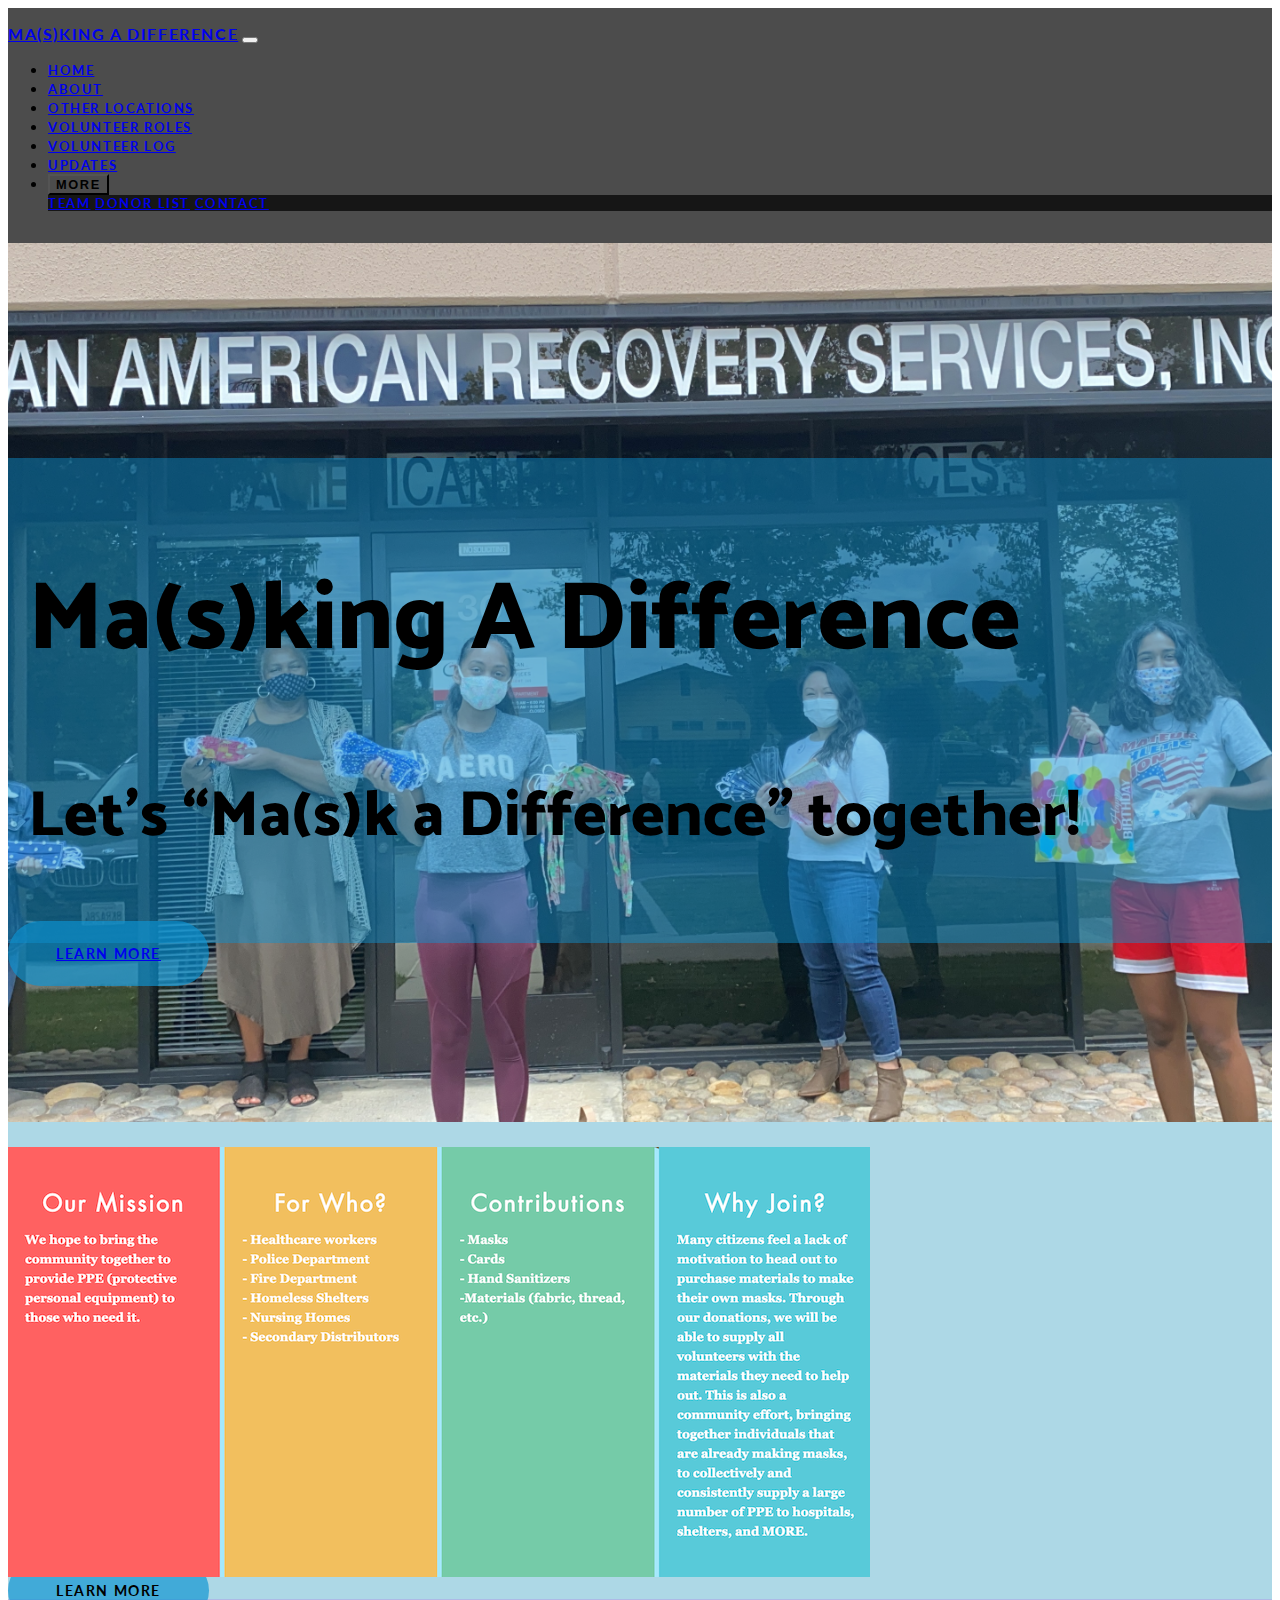
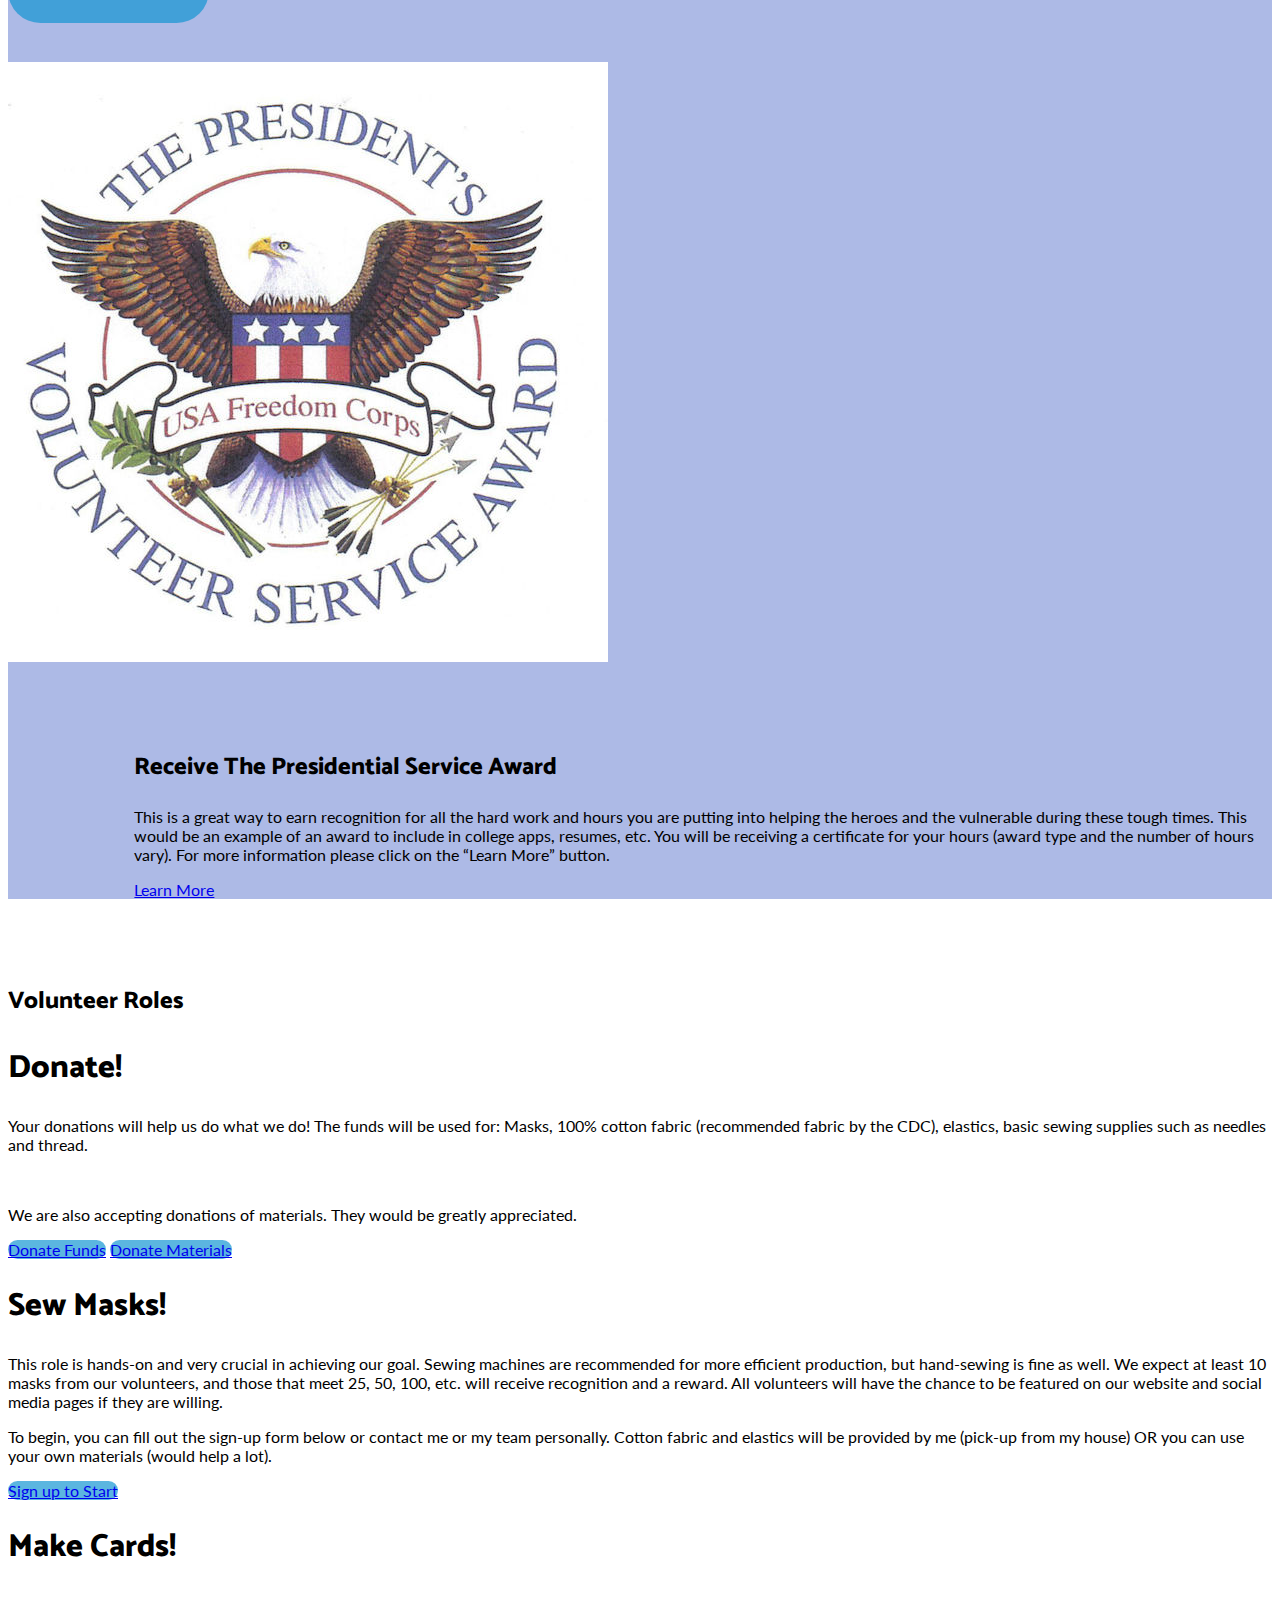
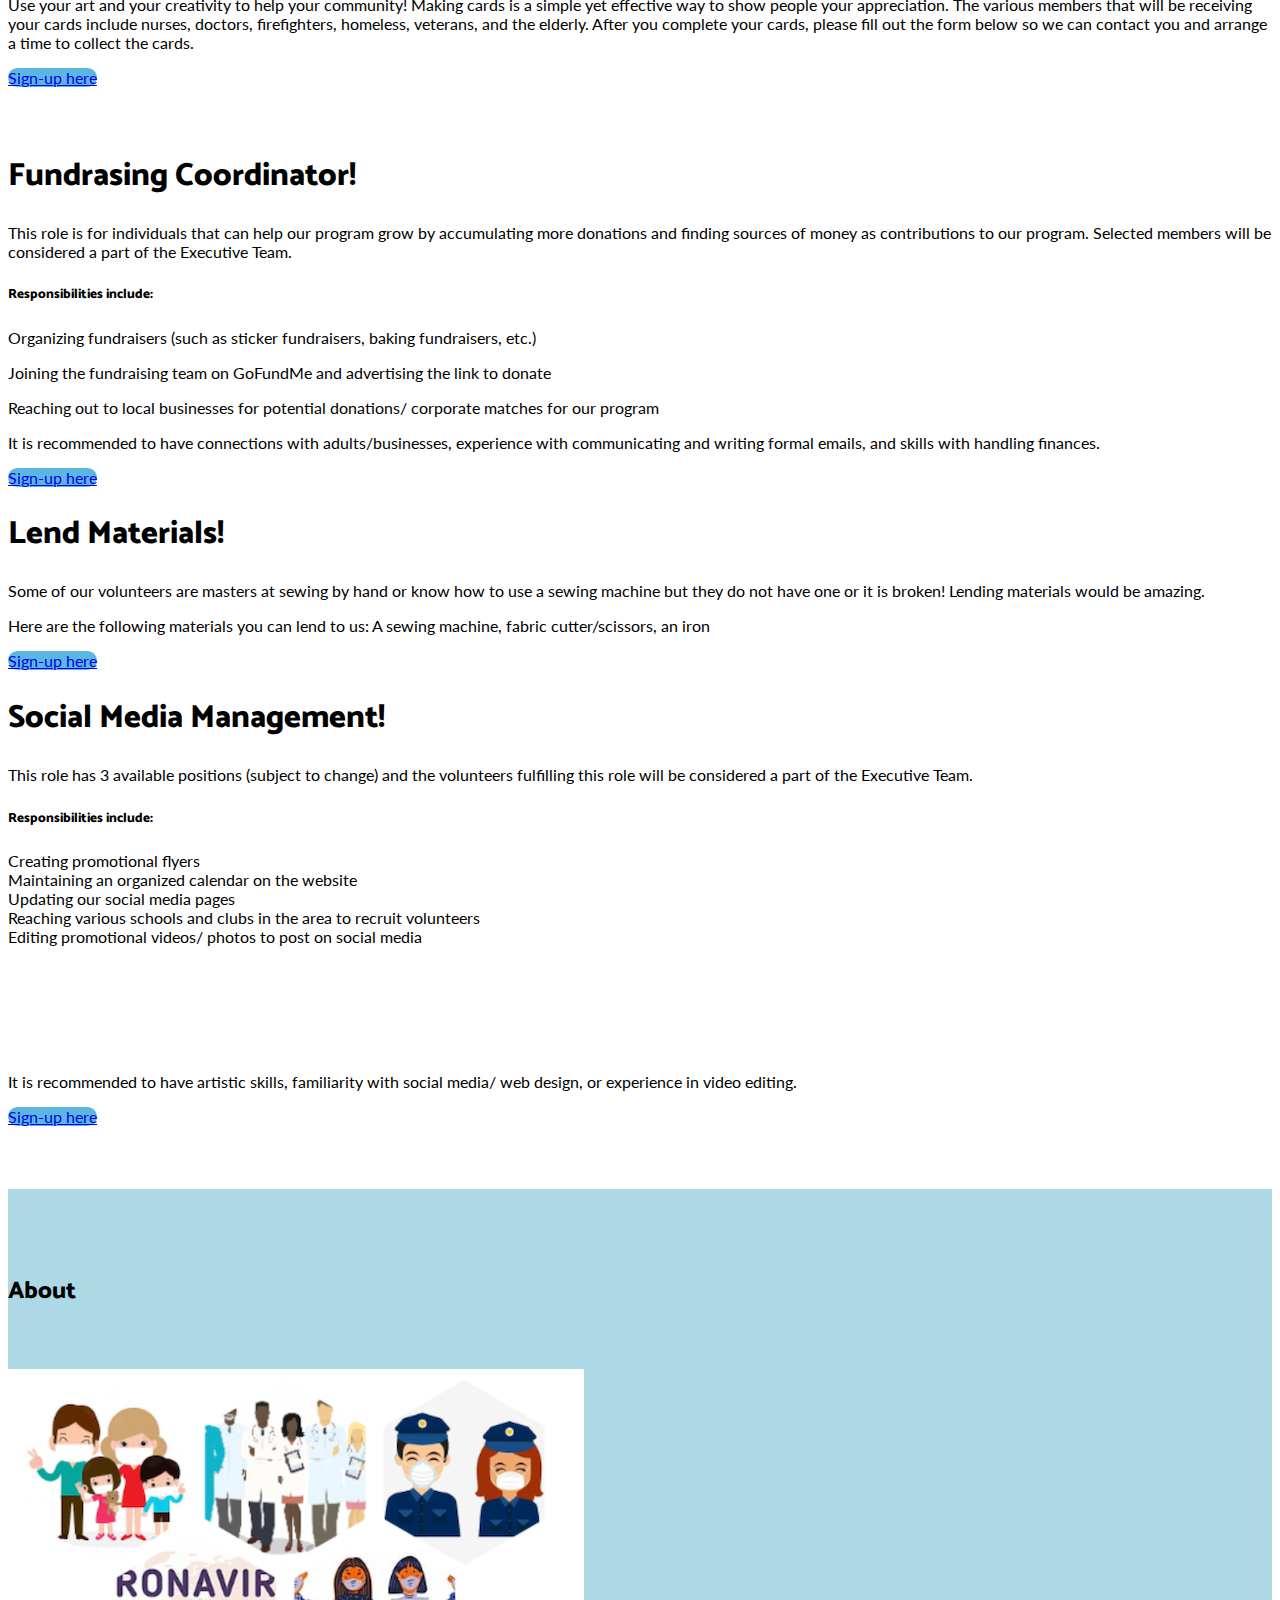
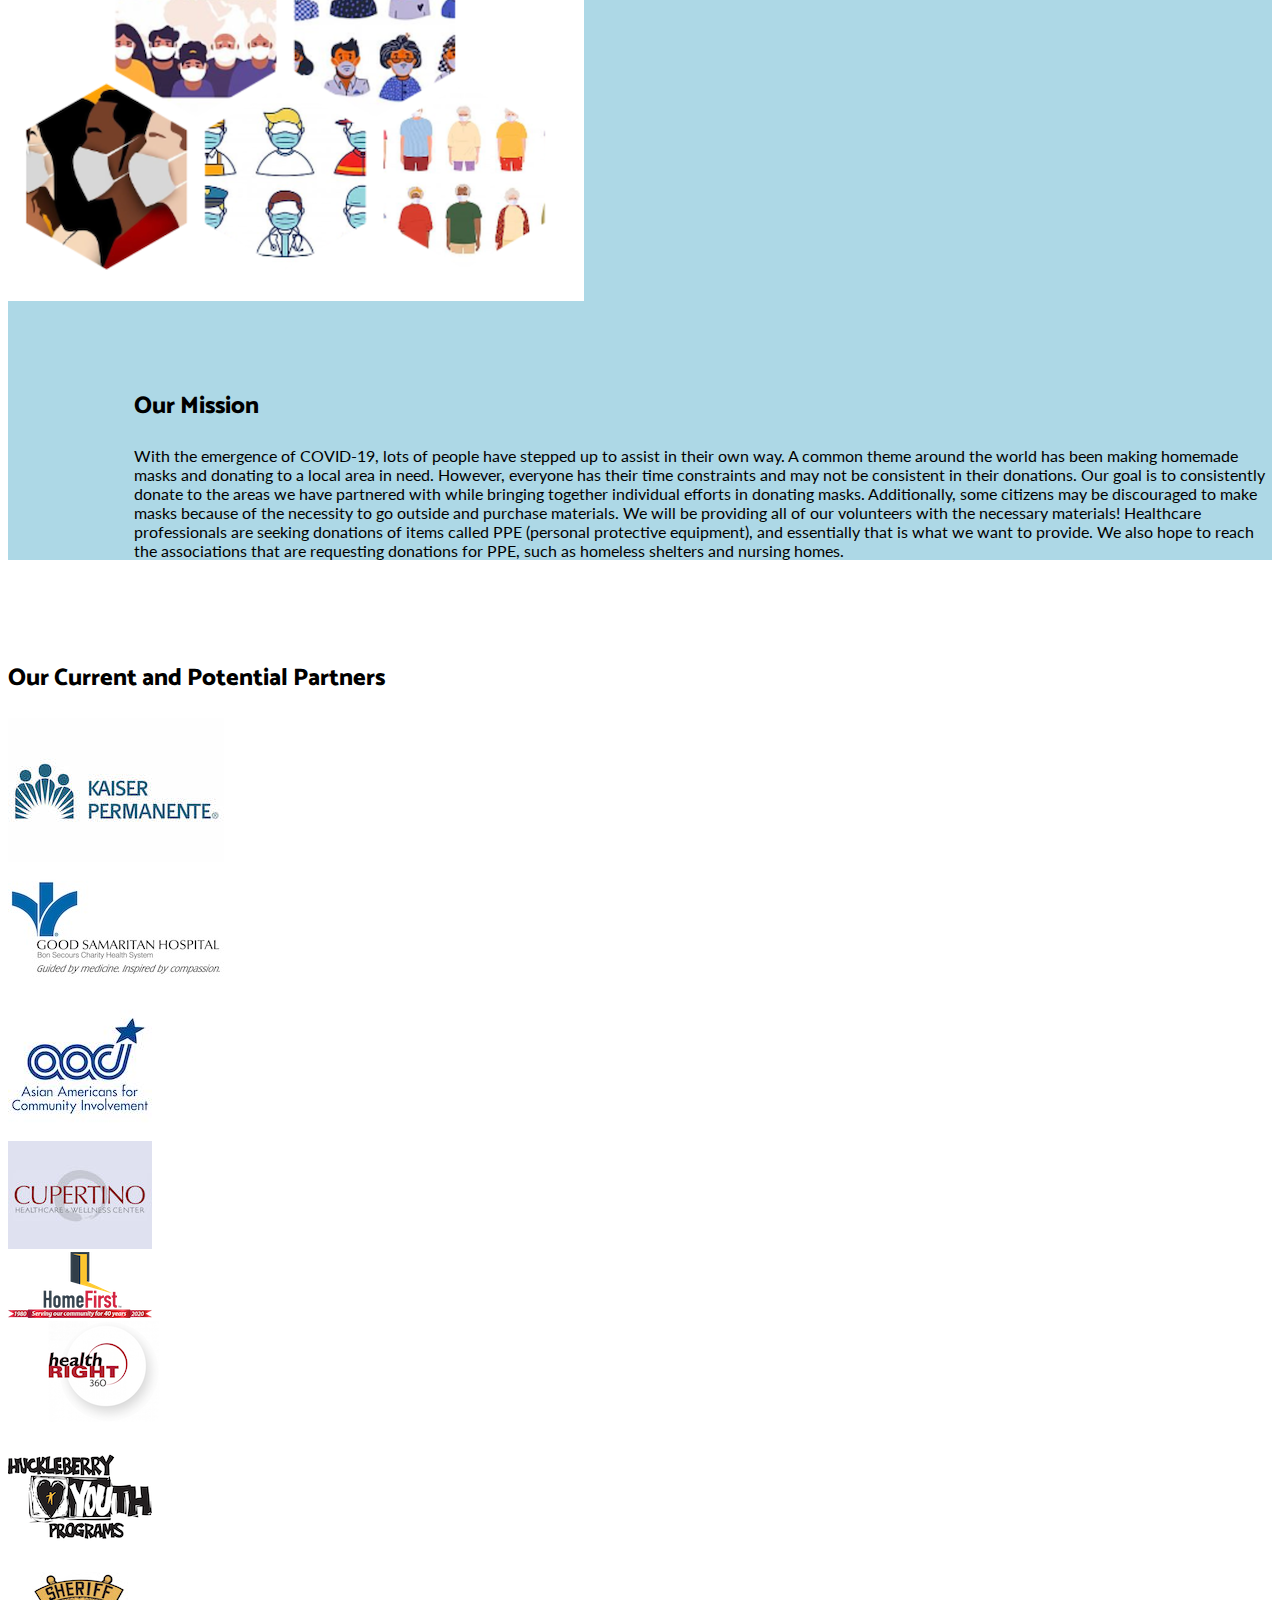
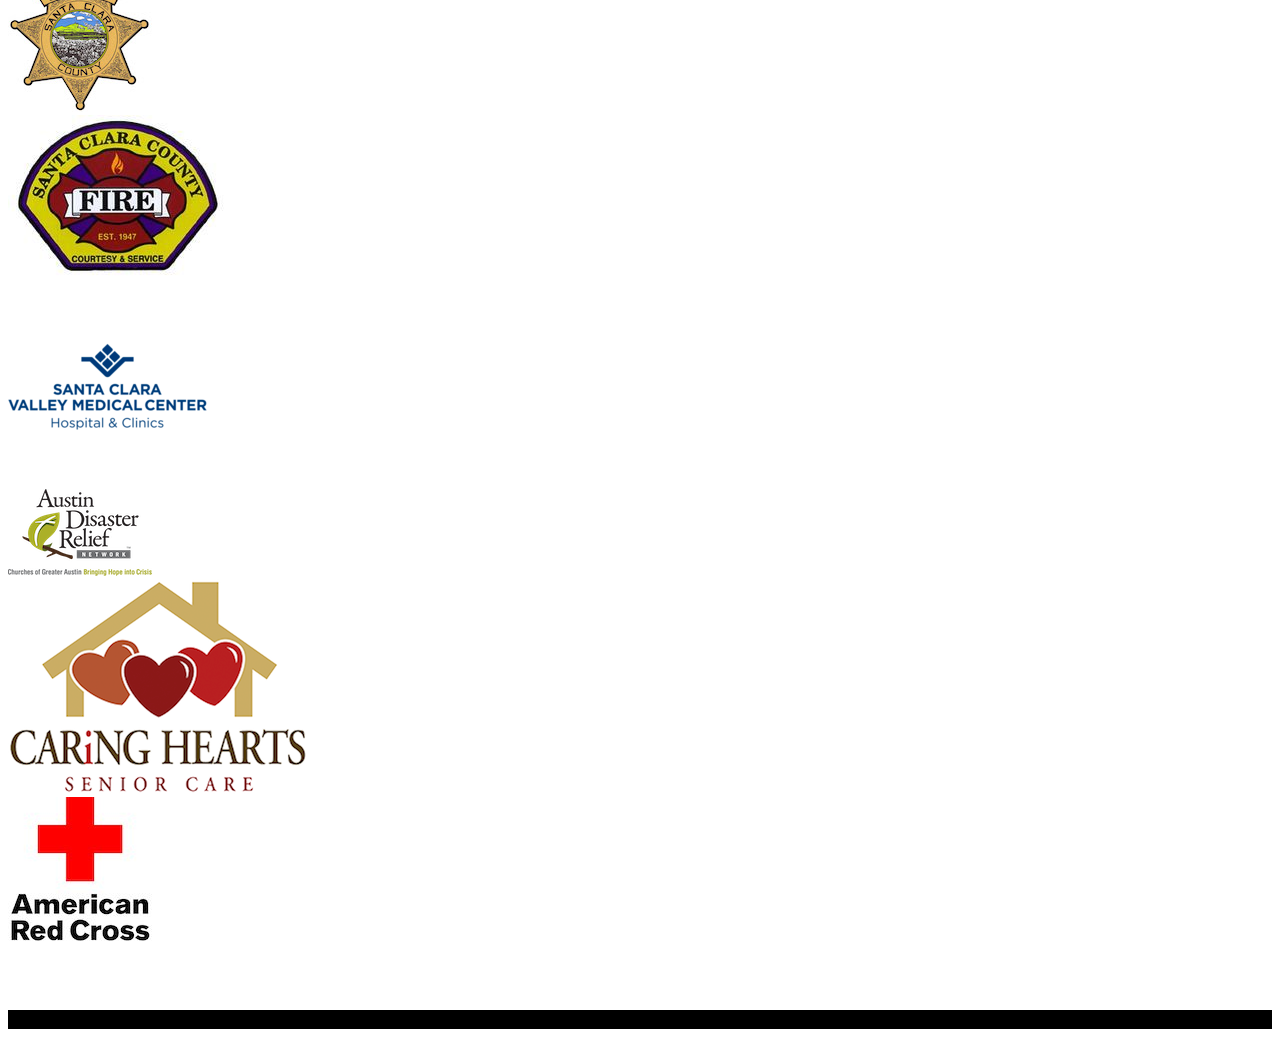
==== commit cc62a749: "add header images" ====
--- a/index.html
+++ b/index.html
@@ -20,9 +20,33 @@
   <!-- Custom styles for this template -->
   <link href="css/one-page-wonder.css" rel="stylesheet">
 
+  <script type = "text/javascript">
+    function displayNextImage() {
+      x = (x === images.length - 1) ? 0 : x + 1;
+
+      var imageHead = document.getElementById("img");
+      imageHead.style.backgroundImage = "url(" + images[x] + ")";
+    }
+
+
+    function startTimer() {
+        setInterval(displayNextImage, 3000);
+    }
+
+    var images = [], x = -1;
+    images[0] = "img/donation4.jpg";
+    images[1] = "img/donation2.jpg";
+    images[2] = "img/donation3.jpg";
+    images[3] = "img/donation1.jpg";
+    images[4] = "img/masks_stacked.jpeg";
+</script>
+
+
+    
+
 </head>
 
-<body>
+<body onload = "startTimer()">
 
   <!-- Navigation -->
   <nav class="navbar navbar-expand-lg navbar-dark navbar-custom fixed-top">
@@ -52,25 +76,35 @@
             <a class="nav-link" href="https://www.instagram.com/maskingadifference/">Updates</a>
           </li>
           <li class="nav-item">
-            <a class="nav-link" href="#team-info">More</a>
+            <div class="dropdown">
+              <button class="dropdown-style nav-link dropdown-toggle" type="button" id="dropdownMenuButton" data-toggle="dropdown" aria-haspopup="true" aria-expanded="false">
+                More
+              </button>
+              <div class="dropdown-menu-style dropdown-menu" aria-labelledby="dropdownMenuButton">
+                <a class="nav-link" href="https://maskingadifference.wixsite.com/home/copy-of-about">Team</a>
+                <a class="nav-link" href="https://maskingadifference.wixsite.com/home/donor-list">Donor List</a>
+                <a class="nav-link" href="contact-us.html">Contact</a>
+              </div>
+            </div>
           </li>
         </ul>
       </div>
     </div>
   </nav>
 
-  <header class="masthead text-center text-white">
+  <header id="img" class="masthead text-center text-white">
     <div class="masthead-content">
       <div class="container">
         <div class="info-box mission-panel">
           <h1 class="masthead-heading mb-0">Ma(s)king A Difference</h1>
-          <h2 class="masthead-subheading mb-0">Let's "Ma(s)k a Difference" together!</h2>
+          <h2 class="masthead-subheading mb-0">Let's <q>Ma(s)k a Difference</q> together!</h2>
         </div>
         <a href="#infopanel" class="btn btn-primary btn-xl rounded-pill mt-5">Learn More</a>
       </div>
     </div>
   
   </header>
+
 
   <section id="infopanel" class="masthead text-center text-white" style="background-color: lightblue;">
     <div class="masthead-content">
@@ -93,8 +127,8 @@
             <img src="img/president-award-logo.jpg" alt="">
         </div>
         <div style="padding-left: 10%; " class="col-lg-6 ">
-            <h2 class="display-4">Recieve The Presidential Service Award</h2>
-            <p>This is a great way to earn recognition for all the hard work and hours you are putting into helping the heroes and the vulnerable during these tough times. This would be an example of an award to include in college apps, resumes, etc. You will be receiving a certificate for your hours (award type and the number of hours vary). For more information please click on the "Learn More" button.</p>
+            <h2 class="display-4">Receive The Presidential Service Award</h2>
+            <p>This is a great way to earn recognition for all the hard work and hours you are putting into helping the heroes and the vulnerable during these tough times. This would be an example of an award to include in college apps, resumes, etc. You will be receiving a certificate for your hours (award type and the number of hours vary). For more information please click on the <q>Learn More</q> button.</p>
             <a class="btn btn-secondary  rounded-pill mt-5" style="margin-bottom: 40px;" href="https://presidentialserviceawards.org/eligibility">Learn More</a>
         </div>
       </div>
@@ -112,23 +146,18 @@
         <div class="row">
           <div class="col-sm">
             <h1>Donate!</h1>
-            <p>Your donations will help us do what we do! The funds will be used for:
-
-              ---- Masks
-                 ----100% cotton fabric (recommended fabric by the CDC)
-              ---- elastics
-              ---- basic sewing supplies such as needles and thread
+            <p>Your donations will help us do what we do! The funds will be used for: Masks, 100% cotton fabric (recommended fabric by the CDC), elastics, basic sewing supplies such as needles and thread.</p>
               
               ​
-              
-              We are also accepting donations of materials. They would be greatly appreciated. </p>
+            <p>We are also accepting donations of materials. They would be greatly appreciated. </p>
               <a class="btn btn-primary  rounded-pill mt-5" href="https://www.gofundme.com/f/masking-a-difference?utm_source=customer&utm_medium=copy_link&utm_campaign=p_cf+share-flow-1">Donate Funds</a>
               <a class="btn btn-primary rounded-pill mt-5" href="https://docs.google.com/forms/d/e/1FAIpQLScvfFyOkifbPec1il901Yv9BlBfsRqfeyD6DmAuFjY9nMDVKQ/viewform">Donate Materials</a>
           </div>
           <div class="col-sm">
             <h1>Sew Masks!</h1>
-            <p>This role is hands-on and very crucial in achieving our goal. Sewing machines are recommended for more efficient production, but hand-sewing is fine as well. We expect at least 10 masks from our volunteers, and those that meet 25, 50, 100, etc. will receive recognition and a reward. All volunteers will have the chance to be featured on our website and social media pages if they are willing. To begin, you can fill out the sign-up form below or contact me or my team personally. Cotton fabric and elastics will be provided by me (pick-up from my house) OR you can use your own materials (would help a lot). </p>
-            <a class="btn btn-primary rounded-pill mt-5" href="https://docs.google.com/forms/d/e/1FAIpQLScvfFyOkifbPec1il901Yv9BlBfsRqfeyD6DmAuFjY9nMDVKQ/viewform">Sign up to Start</a>
+            <p>This role is hands-on and very crucial in achieving our goal. Sewing machines are recommended for more efficient production, but hand-sewing is fine as well. We expect at least 10 masks from our volunteers, and those that meet 25, 50, 100, etc. will receive recognition and a reward. All volunteers will have the chance to be featured on our website and social media pages if they are willing. </p>
+            <p>To begin, you can fill out the sign-up form below or contact me or my team personally. Cotton fabric and elastics will be provided by me (pick-up from my house) OR you can use your own materials (would help a lot). </p>
+            <a class="btn btn-primary rounded-pill mt-5" href="https://docs.google.com/forms/d/e/1FAIpQLScPFaZklLCRuztlVE3q9xWIRTq7I0-1TBUGw4lSZ85T31geqQ/viewform">Sign up to Start</a>
           </div>
           <div class="col-sm">
             <h1>Make Cards!</h1>
@@ -140,58 +169,41 @@
         <div style="margin-top: 5%; margin-bottom: 5%;" class="row">
           <div class="col-sm">
             <h1>Fundrasing Coordinator!</h1>
-            <p>This role is for individuals that can help our program grow by accumulating more donations and finding sources of money as contributions to our program. Selected members will be considered a part of the Executive Team.
-
+            <p>This role is for individuals that can help our program grow by accumulating more donations and finding sources of money as contributions to our program. Selected members will be considered a part of the Executive Team. <p>
+
+              <h5> Responsibilities include: </h5>
  
-
-              Responsibilities include:
+              <p> Organizing fundraisers (such as sticker fundraisers, baking fundraisers, etc.)</p> 
+              <p> Joining the fundraising team on GoFundMe and advertising the link to donate </p> 
+              <p> Reaching out to local businesses for potential donations/ corporate matches for our program  </p> 
+             
+         
+             
+             <p>It is recommended to have connections with adults/businesses, experience with communicating and writing formal emails, and skills with handling finances.</p>
+              <a class="btn btn-primary  rounded-pill mt-5" href="https://docs.google.com/forms/d/1ZDylsTXEwGfMdhKOB6ythFBwifvdUtrtFKEJfS2oveU/viewform?edit_requested=true">Sign-up here</a>
+          </div>
+        
+          <div class="col-sm">
+            <h1>Lend Materials!</h1>
+            <p>Some of our volunteers are masters at sewing by hand or know how to use a sewing machine but they do not have one or it is broken! Lending materials would be amazing. </p>
+            <p> Here are the following materials you can lend to us: A sewing machine, fabric cutter/scissors, an iron </p>
+           
+            <a class="btn btn-primary  rounded-pill mt-5" href="https://docs.google.com/forms/d/1HoHHyWG9l6vYvG6mdEkx-7ezHtNEi2HCv4JBK-EUQPI/viewform?edit_requested=true">Sign-up here</a>
+          </div>
+          <div class="col-sm">
+            <h1>Social Media Management!</h1>
+            <p>This role has 3 available positions (subject to change) and the volunteers fulfilling this role will be considered a part of the Executive Team. </p>
+
+ 
+
+             <h5>Responsibilities include:</h5> 
               
-              Organizing fundraisers (such as sticker fundraisers, baking fundraisers, etc.)
-              
-              Joining the fundraising team on GoFundMe and advertising the link to donate 
-              
-              Reaching out to local businesses for potential donations/ corporate matches for our program
-              
-              ​
-              
-              It is recommended to have connections with adults/businesses, experience with communicating and writing formal emails, and skills with handling finances.</p>
-              <a class="btn btn-primary  rounded-pill mt-5" href="https://docs.google.com/forms/d/1ZDylsTXEwGfMdhKOB6ythFBwifvdUtrtFKEJfS2oveU/viewform?edit_requested=true">Sign-up here</a>
-          </div>
-        
-          <div class="col-sm">
-            <h1>Lend Materials!</h1>
-            <p>Some of our volunteers are masters at sewing by hand or know how to use a sewing machine but they do not have one or it is broken! Lending materials would be amazing. Here are the following materials you can lend to us:
-
-              ​
-              
-              A sewing machine
-              
-              Fabric cutter/scissors
-              
-              An iron</p>
-              <a class="btn btn-primary  rounded-pill mt-5" href="https://docs.google.com/forms/d/1HoHHyWG9l6vYvG6mdEkx-7ezHtNEi2HCv4JBK-EUQPI/viewform?edit_requested=true">Sign-up here</a>
-          </div>
-          <div class="col-sm">
-            <h1>Social Media Management!</h1>
-            <p>TThis role has 3 available positions (subject to change) and the volunteers fulfilling this role will be considered a part of the Executive Team.
-
- 
-
-              Responsibilities include:
-              
-              Creating promotional flyers
-              
-              Maintaining an organized calendar on the website
-              
-              Updating our social media pages
-              
-              Reaching various schools and clubs in the area to recruit volunteers
-              
-              Editing promotional videos/ photos to post on social media
-              
-              ​
-              
-              It is recommended to have artistic skills, familiarity with social media/ web design, or experience in video editing.</p>
+              <li> Creating promotional flyers </li>
+              <li> Maintaining an organized calendar on the website </li>
+              <li> Updating our social media pages </li>
+              <li> Reaching various schools and clubs in the area to recruit volunteers </li>
+              <li> Editing promotional videos/ photos to post on social media </li> 
+             <p style="margin-top: 10%;"> It is recommended to have artistic skills, familiarity with social media/ web design, or experience in video editing.</p>
               <a class="btn btn-primary  rounded-pill mt-5" href="https://docs.google.com/forms/d/129iuG5qe9DmnmMLscUAqoKaZA2PNldVOulnRKNfmgkY/closedform">Sign-up here</a>
           </div>
         </div>
@@ -232,92 +244,72 @@
     
   </section>
 
-  <section id="team-info">
+  <section class="masthead text-center text-black" style="margin-bottom: 5%;">
+   
+    <div style="padding-top: 5%;">
+      <h2 class="display-4">Our Current and Potential Partners</h2>
+    
+    </div>
+
     <div class="container">
-      <div class="row align-items-center">
-        <div class="col-lg-6 order-lg-2">
-          <div class="p-5">
-            <img class="img-fluid rounded-circle" src="img/nityafounder.jpg" alt="">
-          </div>
-        </div>
-        <div class="col-lg-6 order-lg-1">
-          <div class="p-5">
-            <h2 class="display-4">Founder - Nitya</h2>
-            <p>Everyone is affected by COVID-19 one way or another. Sewing masks at home to donate is not the most unique idea, but it does not have to be unique to be useful. Everyone is doing it, but I wanted to bring those people together to form a community. My mom kept telling me how she donated to a cause in India where they provide groceries and masks to those that cannot afford it or how someone on the news donated 1,000 masks to a hospital. I have heard of numerous individuals and programs donating masks to frontline workers throughout the country. However, I wanted to focus on my home, and that is why I decided to start "Ma(s)king a Difference." I hope to "ma(s)k a difference" for those that make my home and my city a better place. I would love to achieve this goal alongside the members of my community and support our area together.</p>
-          </div>
-        </div>
-      </div>
-    </div>
-  </section>
-
- 
-
-
-
-  <section>
-    <div class="container">
-      <div class="row align-items-center">
-        <div class="col-lg-6 ">
-            <img src="img/fundraisinggroup.png" alt="">
-        </div>
-        <div style="padding-left: 10%;" class="col-lg-6 ">
-            <h2 class="display-4">Fundraising Team</h2>
-        </div>
-      </div>
-    </div>
-  </section>
-
-  <section>
-    <div class="container">
-      <div style="padding-top: 10%" class="row align-items-center">
-        <div class="col-lg-6 order-lg-2">
-            <img src="img/PRTeam.png" alt="">
-        </div>
-        <div style="padding-left: 10%;" class="col-lg-6 order-lg-1">
-            <h2 class="display-4">PR Team</h2>
-        </div>
-      </div>
-    </div>
-  </section>
-
-  <section id="test2">
-    <div class="container">
-      <div style="padding-top: 10%" class="row align-items-center">
-        <div class="col-lg-6 ">
-            <img src="img/socialmedia.png" alt="">
-        </div>
-        <div style="padding-left: 10%;" class="col-lg-6 ">
-            <h2 class="display-4">Social Media Team</h2>
-        </div>
-      </div>
-    </div>
-  </section>
-
-  <section>
-    <div class="container">
-      <div style="padding-top: 10%" class="row align-items-center">
-        <div class="col-lg-6 order-lg-2">
-            <img src="img/webeditor.png" alt="">
-        </div>
-        <div style="padding-left: 10%;" class="col-lg-6 order-lg-1">
-            <h2 class="display-4">Web Editor</h2>
-        </div>
-      </div>
-    </div>
-
-  <section>
-    <div style="padding-bottom: 10%;" class="container">
-      <div style="padding-top: 10%;" class="row align-items-center">
-        <div style="padding-left:5%;" class="col-lg-6 ">
-            <img src="img/communications.png" alt="">
-        </div>
-        <div class="col-lg-6 ">
-            <h2 class="display-4">Communications Lead</h2>
-        </div>
-      </div>
-    </div>
-  </section>
-
+
+      <div class="row">
+        <div class="col-sm">
+          <img src="img/partners/kaiser.jpg" alt="">
+        </div>
+        <div class="col-sm">
+          <img src="img/partners/GSLogo1L_edited.jpg" alt="">
+        </div>
+
+      </div>
+      
+        <div class="row">
+          <div class="col-sm">
+            <img src="img/partners/aaci.jpg" alt="">
+          </div>
+          <div class="col-sm">
+            <img src="img/partners/hc and wellness.jpg" alt="">
+          </div>
+          <div class="col-sm">
+            <img src="img/partners/homefirst.png" alt="">
+          </div>
+          <div class="col-sm">
+            <img src="img/partners/hr360.png" alt="">
+          </div>
+        </div>
+
+
+        <div class="row">
+          <div class="col-sm">
+            <img src="img/partners/huckleberry youth programs.png" alt="">
+          </div>
+          <div class="col-sm">
+            <img src="img/partners/police .jpg" alt="">
+          </div>
+          <div class="col-sm">
+            <img src="img/partners/SantaClaraCountyFireDepartmentLogo.jpg" alt="">
+          </div>
+          <div class="col-sm">
+            <img src="img/partners/sccvm.png" alt="">
+          </div>
+        </div>
+
+        <div class="row">
+          <div class="col-sm">
+            <img src="img/partners/austindisasterrelief.png" alt="">
+          </div>
+          <div class="col-sm">
+            <img src="img/partners/caringhearts-logo-color-2.png" alt="">
+          </div>
+          <div class="col-sm">
+            <img src="img/partners/logo-American-Red-Cross.jpg" alt="">
+          </div>
+        </div>
+  
+    </div>
+  </section>
+
+  
 
 
   
--- a/css/one-page-wonder.css
+++ b/css/one-page-wonder.css
@@ -59,7 +59,7 @@
   overflow: hidden;
   padding-top: calc(7rem + 72px);
   padding-bottom: 7rem;
-  background-image: url(../img/masks_stacked.jpeg);
+  background-image: url(../img/donation1.jpg);
   background-repeat: no-repeat;
   background-position: center center;
   background-attachment: scroll;
@@ -164,7 +164,7 @@
 
 
 .info-box {
-  background-color: #0e93d1ad;
+  background-color: #0e93d175;
 
   padding: 20px 20px 20px 20px;
 
@@ -190,3 +190,53 @@
   
 }
 
+.dropdown-style{
+  text-transform: uppercase;
+  font-size: 0.8rem;
+  font-weight: 700;
+  letter-spacing: 0.1rem;
+  background-color: rgba(0, 0, 0, 0);
+
+   
+
+}
+
+.dropdown-menu-style{
+  text-transform: uppercase;
+  font-size: 0.8rem;
+  font-weight: 700;
+  letter-spacing: 0.1rem;
+  background-color: rgba(0, 0, 0, 0.7);
+
+   
+
+}
+
+.contact-us-primary{
+  position: relative;
+  overflow: hidden;
+  padding-top: calc(7rem + 72px);
+  padding-bottom: 7rem;
+  background-image: url(../img/aboutimg.png);
+  background-repeat: no-repeat;
+  background-position: center center;
+  background-attachment: scroll;
+  background-size: cover;
+
+}
+
+.contact-us-header {
+  
+  background-color: #fffffff5;
+  
+
+  padding: 20px 20px 20px 20px;
+
+}
+
+.contact-heading {
+  font-size: 5rem;
+  color: rgb(0, 0, 0);
+  opacity: 80%;
+}
+
